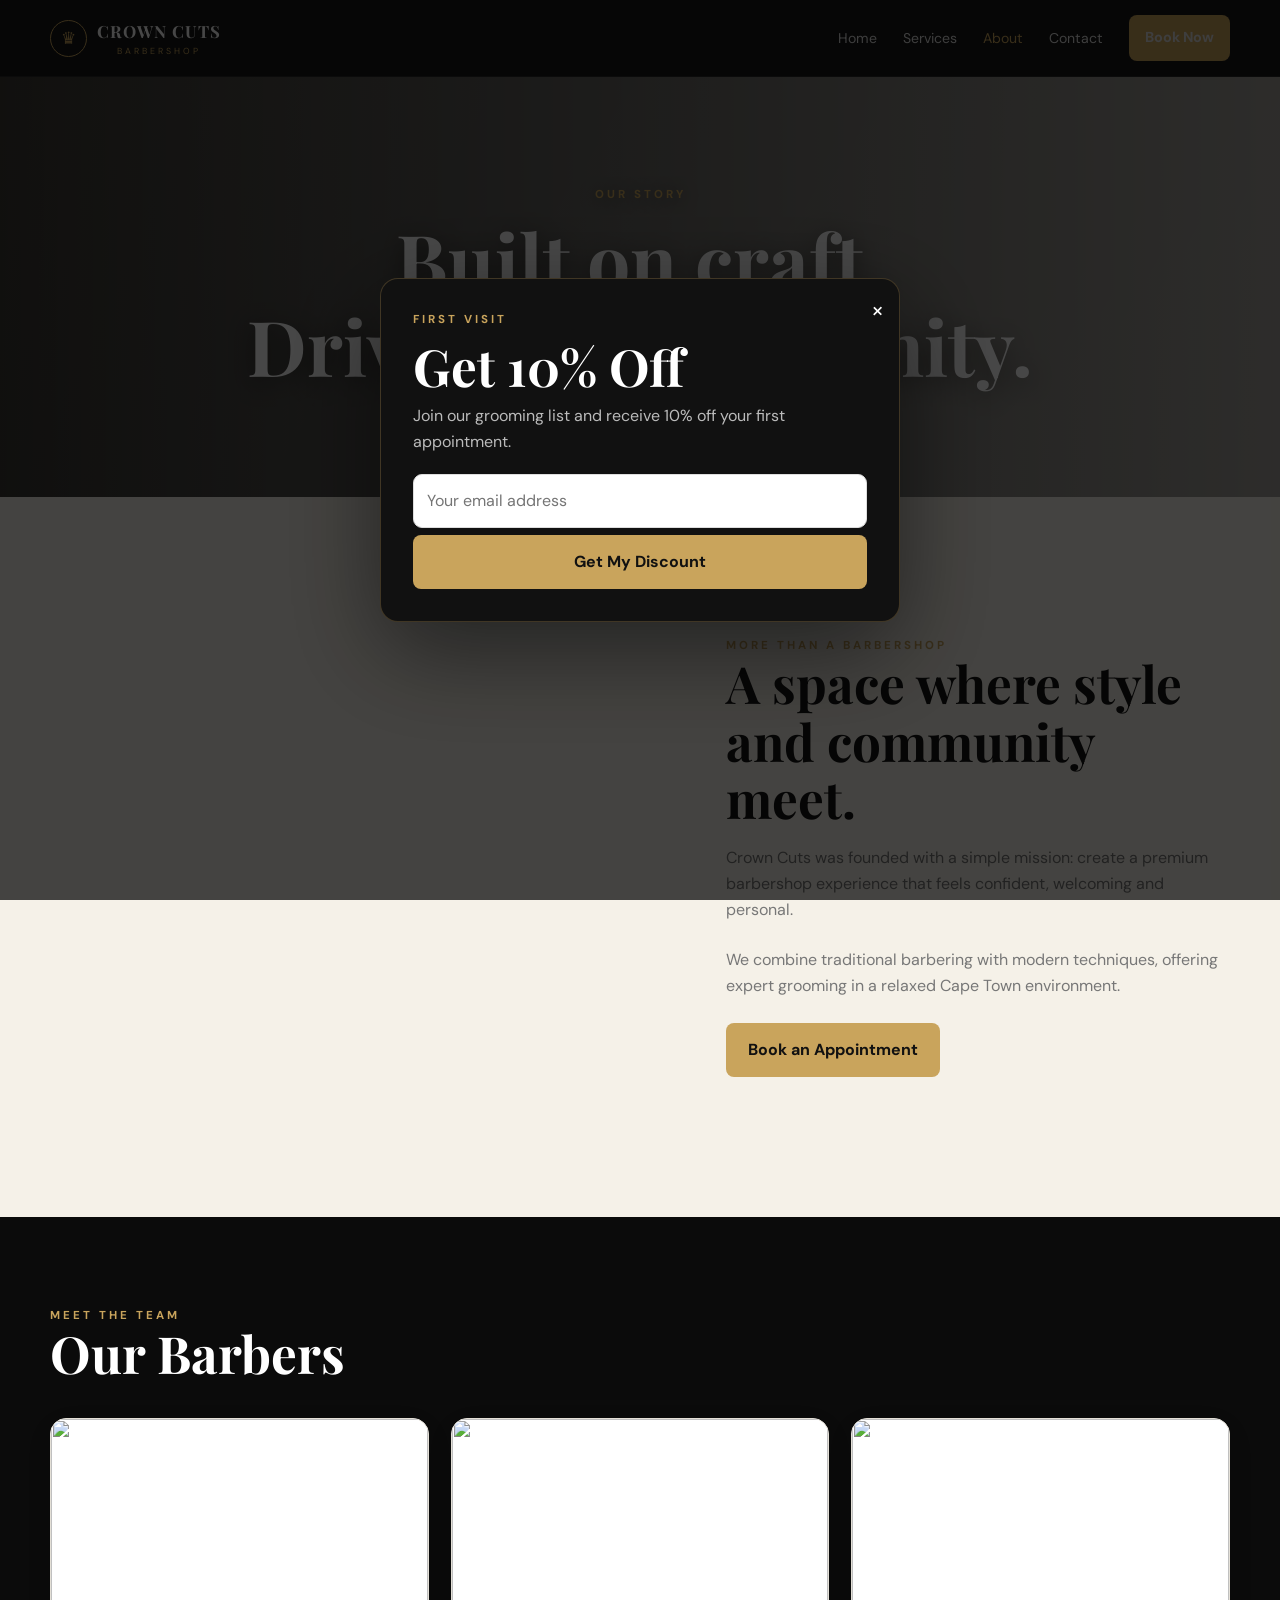
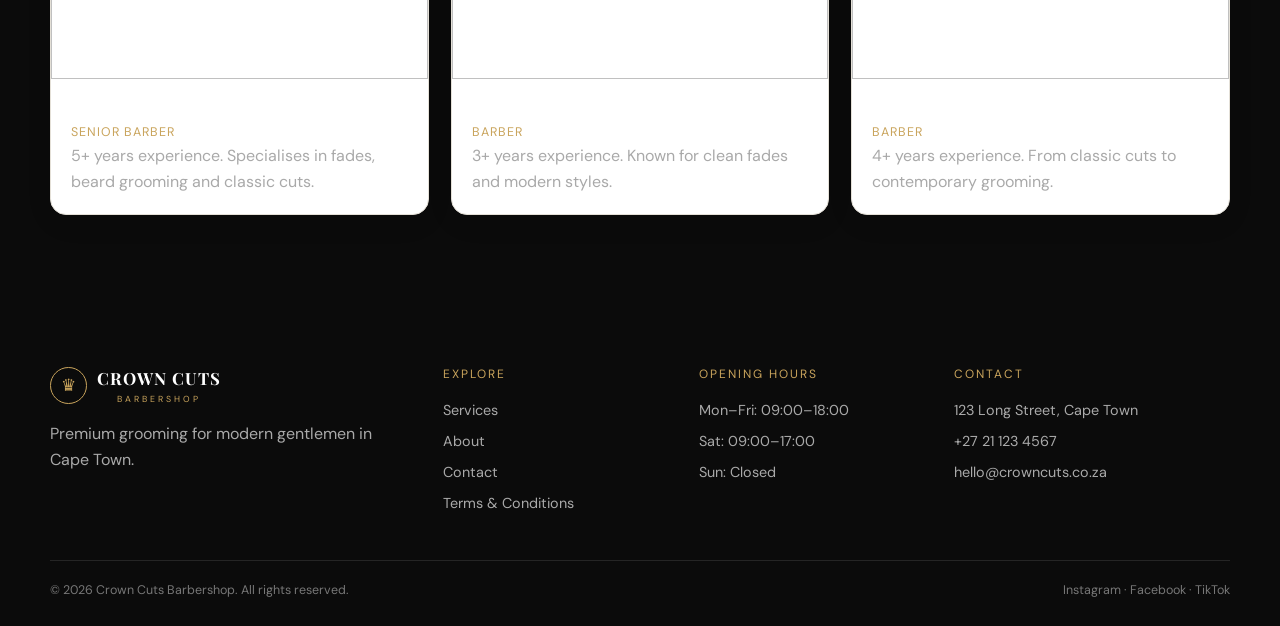
==== about.html @ d45198ea "first commit" ====
<!doctype html><html lang="en"><head><meta charset="utf-8"><meta name="viewport" content="width=device-width, initial-scale=1"><meta name="description" content="Crown Cuts premium barbershop in Cape Town. Book your appointment online."><title>About Us | Crown Cuts</title><link rel="icon" href="assets/logo.svg"><link rel="stylesheet" href="css/style.css"></head><body>
<header class="site-header">
  <div class="container nav">
    <a class="logo" href="index.html" aria-label="Crown Cuts home">
      <span class="logo-mark">♛</span><span class="logo-text"><strong>CROWN CUTS</strong><span>BARBERSHOP</span></span>
    </a>
    <button class="nav-toggle" aria-label="Open menu">☰</button>
    <nav class="nav-links">
      <a href="index.html">Home</a><a href="services.html">Services</a><a href="about.html">About</a><a href="contact.html">Contact</a>
      <a class="btn btn-gold btn-small" href="booking.html">Book Now</a>
    </nav>
  </div>
</header>

<main><section class="page-hero"><div class="container"><div class="eyebrow">Our Story</div><h1>Built on craft.<br>Driven by community.</h1></div></section>
<section class="section reveal"><div class="container feature-grid"><div class="feature-image reveal-left" role="img" aria-label="Crown Cuts barber at work"></div><div class="feature-copy reveal-right"><div class="eyebrow">More Than A Barbershop</div><h2>A space where style and community meet.</h2><p>Crown Cuts was founded with a simple mission: create a premium barbershop experience that feels confident, welcoming and personal.</p><p>We combine traditional barbering with modern techniques, offering expert grooming in a relaxed Cape Town environment.</p><a class="btn btn-gold" href="booking.html">Book an Appointment</a></div></div></section>
<section class="section dark reveal"><div class="container"><div class="section-head"><div><div class="eyebrow">Meet The Team</div><h2>Our Barbers</h2></div></div><div class="cards">
<article class="barber-card reveal"><img src="https://images.unsplash.com/photo-1531123897727-8f129e1688ce?auto=format&fit=crop&w=900&q=80"><div class="barber-meta"><h3>Mike</h3><div class="role">Senior Barber</div><p class="muted">5+ years experience. Specialises in fades, beard grooming and classic cuts.</p></div></article>
<article class="barber-card reveal"><img src="https://images.unsplash.com/photo-1500648767791-00dcc994a43e?auto=format&fit=crop&w=900&q=80"><div class="barber-meta"><h3>Jamal</h3><div class="role">Barber</div><p class="muted">3+ years experience. Known for clean fades and modern styles.</p></div></article>
<article class="barber-card reveal"><img src="https://images.unsplash.com/photo-1506794778202-cad84cf45f1d?auto=format&fit=crop&w=900&q=80"><div class="barber-meta"><h3>Chris</h3><div class="role">Barber</div><p class="muted">4+ years experience. From classic cuts to contemporary grooming.</p></div></article>
</div></div></section></main>

<footer class="site-footer">
 <div class="container">
  <div class="footer-grid">
   <div><a class="logo" href="index.html"><span class="logo-mark">♛</span><span class="logo-text"><strong>CROWN CUTS</strong><span>BARBERSHOP</span></span></a><p class="muted" style="margin-top:15px">Premium grooming for modern gentlemen in Cape Town.</p></div>
   <div><div class="footer-title">Explore</div><div class="footer-links"><a href="services.html">Services</a><a href="about.html">About</a><a href="contact.html">Contact</a><a href="terms.html">Terms & Conditions</a></div></div>
   <div><div class="footer-title">Opening Hours</div><div class="footer-links"><span>Mon–Fri: 09:00–18:00</span><span>Sat: 09:00–17:00</span><span>Sun: Closed</span></div></div>
   <div><div class="footer-title">Contact</div><div class="footer-links"><span>123 Long Street, Cape Town</span><a href="tel:+27211234567">+27 21 123 4567</a><a href="mailto:hello@crowncuts.co.za">hello@crowncuts.co.za</a></div></div>
  </div>
  <div class="footer-bottom"><span>© 2026 Crown Cuts Barbershop. All rights reserved.</span><span>Instagram · Facebook · TikTok</span></div>
 </div>
</footer>
<div id="promoModal" class="modal-backdrop" role="dialog" aria-modal="true" aria-labelledby="promoTitle">
 <div class="modal"><button class="modal-close" data-modal-close aria-label="Close">×</button><div class="eyebrow">First Visit</div><h2 id="promoTitle">Get 10% Off</h2><p>Join our grooming list and receive 10% off your first appointment.</p><form id="promoForm" class="field"><input type="email" placeholder="Your email address" required><button class="btn btn-gold" type="submit">Get My Discount</button></form></div>
</div>
<script src="js/main.js"></script></body></html>
---- css/style.css ----
@import url('https://fonts.googleapis.com/css2?family=DM+Sans:wght@400;500;600;700&family=Playfair+Display:wght@500;600;700&display=swap');

:root{
  --black:#0b0b0b;
  --black-2:#141414;
  --charcoal:#1c1c1c;
  --gold:#c9a45c;
  --gold-light:#e2c27b;
  --cream:#f5f1e8;
  --white:#fff;
  --muted:#a9a9a9;
  --border:rgba(201,164,92,.25);
  --shadow:0 20px 60px rgba(0,0,0,.25);
  --radius:16px;
  --container:1180px;
}
*{box-sizing:border-box;margin:0;padding:0}
html{scroll-behavior:smooth}
body{font-family:"DM Sans",sans-serif;background:var(--cream);color:#151515;line-height:1.6}
img{max-width:100%;display:block}
a{text-decoration:none;color:inherit}
button,input,select,textarea{font:inherit}
button{cursor:pointer}
.container{width:min(var(--container),calc(100% - 40px));margin:auto}
.section{padding:90px 0}
.section.dark{background:var(--black);color:var(--white)}
.section-head{display:flex;justify-content:space-between;align-items:end;gap:30px;margin-bottom:35px}
.eyebrow{text-transform:uppercase;letter-spacing:3px;font-size:.72rem;color:var(--gold);font-weight:700}
h1,h2,h3{font-family:"Playfair Display",serif;line-height:1.12}
h2{font-size:clamp(2rem,4vw,3.3rem)}
h3{font-size:1.35rem}
.muted{color:var(--muted)}
.btn{display:inline-flex;align-items:center;justify-content:center;gap:9px;border:1px solid transparent;padding:13px 21px;border-radius:8px;font-weight:700;transition:.25s ease}
.btn-gold{background:var(--gold);color:#111}
.btn-gold:hover{background:var(--gold-light);transform:translateY(-2px)}
.btn-dark{background:#111;color:#fff;border-color:#333}
.btn-outline{background:transparent;color:inherit;border-color:currentColor}
.btn-small{padding:10px 15px;font-size:.9rem}
.site-header{position:sticky;top:0;z-index:100;background:rgba(11,11,11,.95);backdrop-filter:blur(14px);border-bottom:1px solid rgba(255,255,255,.08);color:#fff}
.nav{height:76px;display:flex;align-items:center;justify-content:space-between;gap:25px}
.logo{display:flex;align-items:center;gap:10px;min-width:max-content}
.logo-mark{width:37px;height:37px;border:1px solid var(--gold);border-radius:50%;display:grid;place-items:center;color:var(--gold);font-size:1.05rem}
.logo-text strong{display:block;font-family:"Playfair Display",serif;font-size:1.05rem;letter-spacing:1px}
.logo-text span{display:block;font-size:.55rem;letter-spacing:3px;color:var(--gold);text-align:center}
.nav-links{display:flex;align-items:center;gap:26px;font-size:.88rem}
.nav-links a{color:#ddd;transition:.2s}
.nav-links a:hover,.nav-links a.active{color:var(--gold)}
.nav-toggle{display:none;background:none;border:0;color:#fff;font-size:1.6rem}
.hero{min-height:calc(100vh - 76px);display:grid;align-items:center;background:linear-gradient(90deg,rgba(0,0,0,.86),rgba(0,0,0,.35)),url("https://images.unsplash.com/photo-1503951914875-452162b0f3f1?auto=format&fit=crop&w=1800&q=85") center/cover;color:#fff}
.hero-content{max-width:650px;padding:100px 0}
.hero h1{font-size:clamp(3.2rem,7vw,6.5rem);margin:16px 0 22px}
.hero h1 span{color:var(--gold)}
.hero p{max-width:540px;color:#ddd;font-size:1.08rem;margin-bottom:30px}
.hero-actions{display:flex;flex-wrap:wrap;gap:12px}
.hero-badges{display:flex;gap:25px;margin-top:55px;flex-wrap:wrap}
.badge{display:flex;align-items:center;gap:10px}
.badge-icon{color:var(--gold);font-size:1.3rem}
.badge small{display:block;color:#999}
.stats{display:grid;grid-template-columns:repeat(4,1fr);background:#101010;color:#fff;border-top:1px solid var(--border);border-bottom:1px solid var(--border)}
.stat{padding:24px;text-align:center;border-right:1px solid rgba(255,255,255,.08)}
.stat:last-child{border:0}.stat strong{font-size:1.7rem;color:var(--gold);display:block}.stat span{font-size:.78rem;color:#aaa}
.cards{display:grid;grid-template-columns:repeat(3,1fr);gap:22px}
.service-card,.barber-card,.info-card{background:#fff;border:1px solid #e4e0d7;border-radius:var(--radius);overflow:hidden;box-shadow:0 8px 30px rgba(0,0,0,.05)}
.service-card img,.barber-card img{width:100%;height:220px;object-fit:cover}
.card-body{padding:22px}.card-body p{color:#777;font-size:.9rem;margin:8px 0 18px}
.price{color:var(--gold);font-weight:800}
.card-row{display:flex;align-items:center;justify-content:space-between;gap:15px}
.feature-grid{display:grid;grid-template-columns:1.1fr .9fr;gap:60px;align-items:center}
.feature-image{height:540px;border-radius:22px;overflow:hidden;background:url("https://images.unsplash.com/photo-1599351431202-1e0f0c8c7e0d?auto=format&fit=crop&w=1200&q=85") center/cover}
.feature-copy p{color:#777;margin:18px 0 25px}
.check-list{list-style:none;display:grid;gap:12px;margin:25px 0}.check-list li::before{content:"✓";color:var(--gold);font-weight:800;margin-right:10px}
.barber-card img{height:260px}.barber-meta{padding:20px}.role{color:var(--gold);font-size:.78rem;text-transform:uppercase;letter-spacing:1px}
.page-hero{padding:85px 0;background:linear-gradient(90deg,rgba(0,0,0,.82),rgba(0,0,0,.42)),url("https://images.unsplash.com/photo-1593702288056-792e5c6f2f2a?auto=format&fit=crop&w=1800&q=85") center/cover;color:#fff}
.page-hero h1{font-size:clamp(2.8rem,6vw,5rem);margin-top:12px}
.booking-shell{display:grid;grid-template-columns:1.5fr .7fr;gap:25px;align-items:start}
.booking-card,.summary-card{background:#fff;border:1px solid #e5e0d7;border-radius:18px;padding:28px;box-shadow:var(--shadow)}
.steps{display:grid;grid-template-columns:repeat(4,1fr);margin-bottom:28px;border-bottom:1px solid #eee;padding-bottom:20px;gap:8px}
.step{text-align:center;font-size:.75rem;color:#999}.step span{width:30px;height:30px;border-radius:50%;border:1px solid #ccc;display:grid;place-items:center;margin:0 auto 6px}.step.active{color:#111}.step.active span{background:var(--gold);border-color:var(--gold);color:#111}
.form-grid{display:grid;grid-template-columns:1fr 1fr;gap:18px}.field{display:grid;gap:7px}.field.full{grid-column:1/-1}.field label{font-size:.8rem;font-weight:700}.field input,.field select,.field textarea{width:100%;border:1px solid #ddd;border-radius:9px;padding:13px;background:#fff;outline:none}.field input:focus,.field select:focus,.field textarea:focus{border-color:var(--gold);box-shadow:0 0 0 3px rgba(201,164,92,.12)}
.option-grid{display:grid;grid-template-columns:repeat(2,1fr);gap:10px}.option{position:relative}.option input{position:absolute;opacity:0}.option label{display:block;border:1px solid #ddd;padding:14px;border-radius:10px;cursor:pointer}.option input:checked+label{border-color:var(--gold);background:#fff9ec;box-shadow:inset 0 0 0 1px var(--gold)}
.calendar-grid{display:grid;grid-template-columns:1fr 1fr;gap:15px}.time-grid{display:grid;grid-template-columns:repeat(3,1fr);gap:8px}.time-btn{padding:10px;border:1px solid #ddd;background:#fff;border-radius:8px}.time-btn.selected{background:var(--gold);border-color:var(--gold)}
.summary-card{position:sticky;top:100px;background:#111;color:#fff}.summary-card h3{margin-bottom:20px}.summary-line{display:flex;justify-content:space-between;gap:20px;padding:10px 0;border-bottom:1px solid #292929;font-size:.9rem}.summary-line span:first-child{color:#999}.summary-total{font-size:1.3rem;font-weight:800;color:var(--gold);margin-top:15px}
.notice{padding:13px 15px;border-radius:9px;background:#f8f4ea;border:1px solid #ead7ac;color:#72551d;font-size:.84rem;margin-bottom:18px}
.success{padding:24px;border-radius:12px;background:#edf8f0;border:1px solid #b8dfc2;color:#235b31}.success h3{margin-bottom:8px}
.modal-backdrop{position:fixed;inset:0;background:rgba(0,0,0,.72);display:none;align-items:center;justify-content:center;padding:20px;z-index:200}.modal-backdrop.open{display:flex}.modal{width:min(520px,100%);background:#111;color:#fff;border:1px solid var(--border);border-radius:18px;padding:32px;position:relative;box-shadow:0 30px 100px rgba(0,0,0,.5)}.modal-close{position:absolute;right:15px;top:12px;border:0;background:none;color:#fff;font-size:1.5rem}.modal h2{margin:8px 0}.modal p{color:#bbb;margin-bottom:20px}
.contact-grid{display:grid;grid-template-columns:.8fr 1.2fr;gap:25px}.contact-list{display:grid;gap:15px}.contact-item{display:flex;gap:14px;align-items:flex-start;padding:18px;background:#fff;border:1px solid #e4e0d7;border-radius:12px}.contact-icon{color:var(--gold);font-size:1.25rem}.map{min-height:420px;border-radius:18px;background:linear-gradient(rgba(0,0,0,.15),rgba(0,0,0,.15)),url("https://images.unsplash.com/photo-1519501025264-65ba15a82390?auto=format&fit=crop&w=1200&q=80") center/cover}
.legal{max-width:850px}.legal h2{font-size:2rem;margin:35px 0 12px}.legal p,.legal li{color:#666}.legal ul{padding-left:20px}
.site-footer{background:#0b0b0b;color:#fff;padding:60px 0 25px}.footer-grid{display:grid;grid-template-columns:1.3fr .8fr .8fr 1fr;gap:35px}.footer-title{color:var(--gold);font-size:.75rem;letter-spacing:2px;text-transform:uppercase;margin-bottom:15px}.footer-links{display:grid;gap:8px;color:#aaa;font-size:.9rem}.footer-bottom{margin-top:45px;padding-top:20px;border-top:1px solid #252525;color:#777;font-size:.78rem;display:flex;justify-content:space-between;gap:20px}
.toast{position:fixed;right:20px;bottom:20px;background:#111;color:#fff;border:1px solid var(--border);padding:15px 18px;border-radius:10px;box-shadow:var(--shadow);transform:translateY(130%);transition:.3s;z-index:300}.toast.show{transform:translateY(0)}
@media(max-width:900px){
  .nav-links{position:absolute;left:0;right:0;top:76px;background:#0b0b0b;border-bottom:1px solid #222;display:none;flex-direction:column;align-items:stretch;padding:15px 20px}.nav-links.open{display:flex}.nav-links a{padding:12px}.nav-toggle{display:block}
  .stats{grid-template-columns:repeat(2,1fr)}.stat:nth-child(2){border-right:0}.stat:nth-child(-n+2){border-bottom:1px solid rgba(255,255,255,.08)}
  .cards{grid-template-columns:repeat(2,1fr)}.feature-grid,.booking-shell,.contact-grid{grid-template-columns:1fr}.summary-card{position:static}.footer-grid{grid-template-columns:repeat(2,1fr)}
}
@media(max-width:620px){
  .container{width:min(var(--container),calc(100% - 28px))}.section{padding:60px 0}.hero-content{padding:75px 0}.hero h1{font-size:3.2rem}.hero-badges{margin-top:35px;display:grid;grid-template-columns:1fr 1fr;gap:16px}.cards{grid-template-columns:1fr}.form-grid,.option-grid,.calendar-grid{grid-template-columns:1fr}.field.full{grid-column:auto}.time-grid{grid-template-columns:repeat(2,1fr)}.steps{grid-template-columns:repeat(4,1fr)}.step{font-size:.65rem}.footer-grid{grid-template-columns:1fr}.footer-bottom{flex-direction:column}.feature-image{height:380px}.section-head{display:block}.section-head .btn{margin-top:15px}
}


/* =========================
   Premium motion / interaction
   ========================= */
html { scroll-behavior: smooth; }
.hero, .page-hero { position: relative; overflow: hidden; }
.hero::after, .page-hero::after {
  content:""; position:absolute; inset:0; pointer-events:none;
  background:linear-gradient(120deg,rgba(201,164,92,.05),transparent 35%,rgba(255,255,255,.03));
  animation:heroGlow 8s ease-in-out infinite alternate;
}
.hero-content, .page-hero .container { position:relative; z-index:1; }
.hero-content { animation:heroIn .9s cubic-bezier(.16,1,.3,1) both; }
.page-hero .container { text-align:center; }
.page-hero p { margin-left:auto; margin-right:auto; }
.reveal { opacity:0; transform:translateY(28px); transition:opacity .8s ease-out, transform .8s ease-out; }
.reveal.visible { opacity:1; transform:none; }
.reveal-left { opacity:0; transform:translateX(-35px); transition:opacity .8s ease-out, transform .8s ease-out; }
.reveal-left.visible { opacity:1; transform:none; }
.reveal-right { opacity:0; transform:translateX(35px); transition:opacity .8s ease-out, transform .8s ease-out; }
.reveal-right.visible { opacity:1; transform:none; }
.service-card, .barber-card, .info-card {
  transition:transform .35s ease-out, box-shadow .35s ease-out, border-color .35s ease-out;
}
.service-card:hover, .barber-card:hover, .info-card:hover {
  transform:translateY(-8px);
  box-shadow:0 18px 45px rgba(0,0,0,.12);
  border-color:rgba(201,164,92,.55);
}
.btn { transition:transform .25s ease-out, box-shadow .25s ease-out, background .25s ease-out; }
.btn:hover { box-shadow:0 10px 25px rgba(0,0,0,.14); }
.hero .btn-gold:hover { box-shadow:0 12px 32px rgba(201,164,92,.25); }
.feature-image {
  position:relative;
  transition:transform .8s ease-out;
}
.feature-image:hover { transform:scale(1.015); }
.stats .stat { transition:background .3s ease-out, transform .3s ease-out; }
.stats .stat:hover { background:#171717; transform:translateY(-2px); }
.stat strong { font-variant-numeric:tabular-nums; }
.page-hero {
  min-height:420px;
  display:flex;
  align-items:center;
  background:
    linear-gradient(90deg,rgba(0,0,0,.78),rgba(0,0,0,.35)),
    url("https://images.unsplash.com/photo-1503951914875-452162b0f3f1?auto=format&fit=crop&w=2000&q=88") center/cover;
}
.page-hero h1 { text-shadow:0 5px 25px rgba(0,0,0,.45); }
.page-hero .eyebrow { text-shadow:0 2px 15px rgba(0,0,0,.5); }

/* Contact form intentionally compact */
.contact-form-wrap {
  width:min(640px,100%);
  margin:0 auto;
}
.contact-form-wrap .form-grid {
  grid-template-columns:1fr 1fr;
  gap:14px;
}
.contact-form-wrap .field.full { grid-column:1/-1; }
.contact-form-wrap .field input,
.contact-form-wrap .field textarea {
  max-width:100%;
}
.contact-form-wrap textarea { min-height:125px; resize:vertical; }
.contact-form-wrap .btn { width:auto; min-width:190px; }
.contact-form-actions { text-align:center; }

@keyframes heroIn {
  from { opacity:0; transform:translateY(22px); }
  to { opacity:1; transform:none; }
}
@keyframes heroGlow {
  from { transform:translateX(-2%) scale(1.02); opacity:.7; }
  to { transform:translateX(2%) scale(1.05); opacity:1; }
}
@media (prefers-reduced-motion: reduce) {
  *, *::before, *::after {
    animation-duration:.01ms !important;
    animation-iteration-count:1 !important;
    transition-duration:.01ms !important;
    scroll-behavior:auto !important;
  }
}
@media(max-width:620px){
  .page-hero { min-height:340px; }
  .contact-form-wrap .form-grid { grid-template-columns:1fr; }
  .contact-form-wrap .field.full { grid-column:auto; }
  .contact-form-wrap .btn { width:100%; }
}
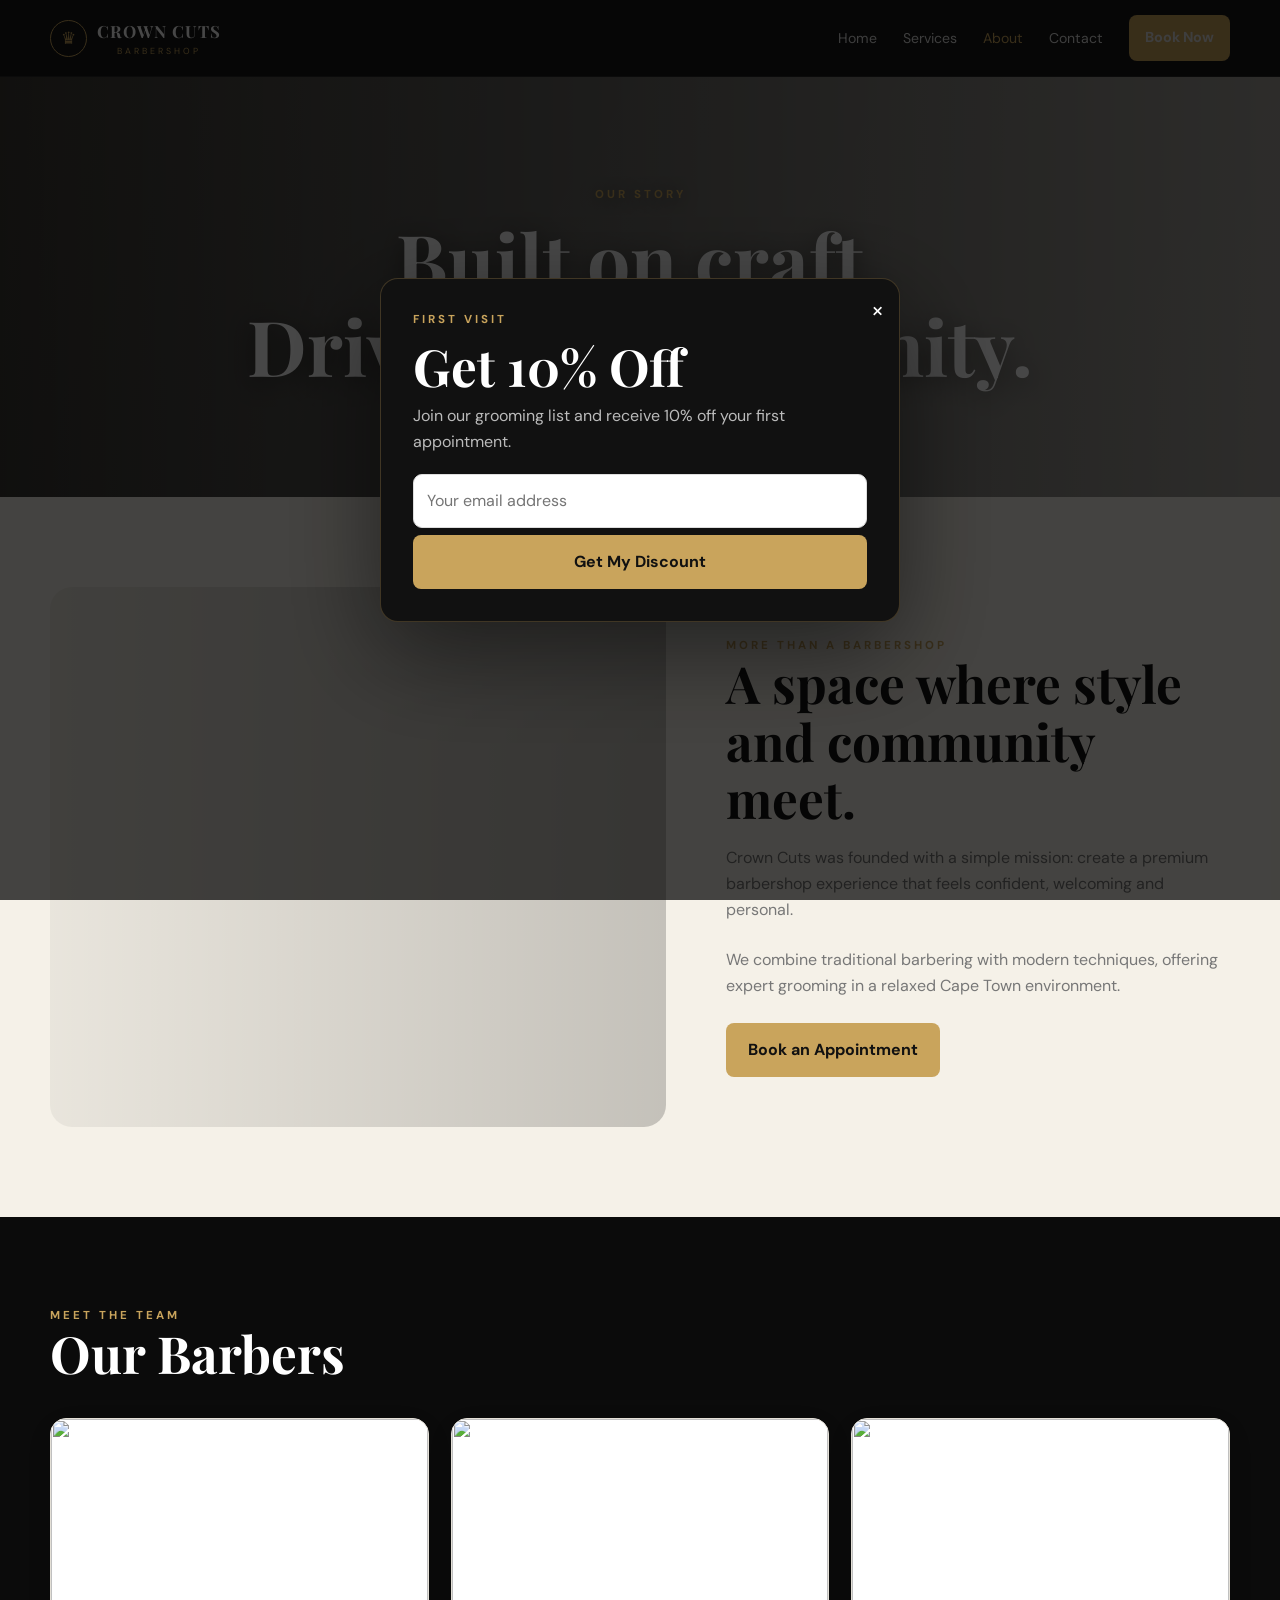
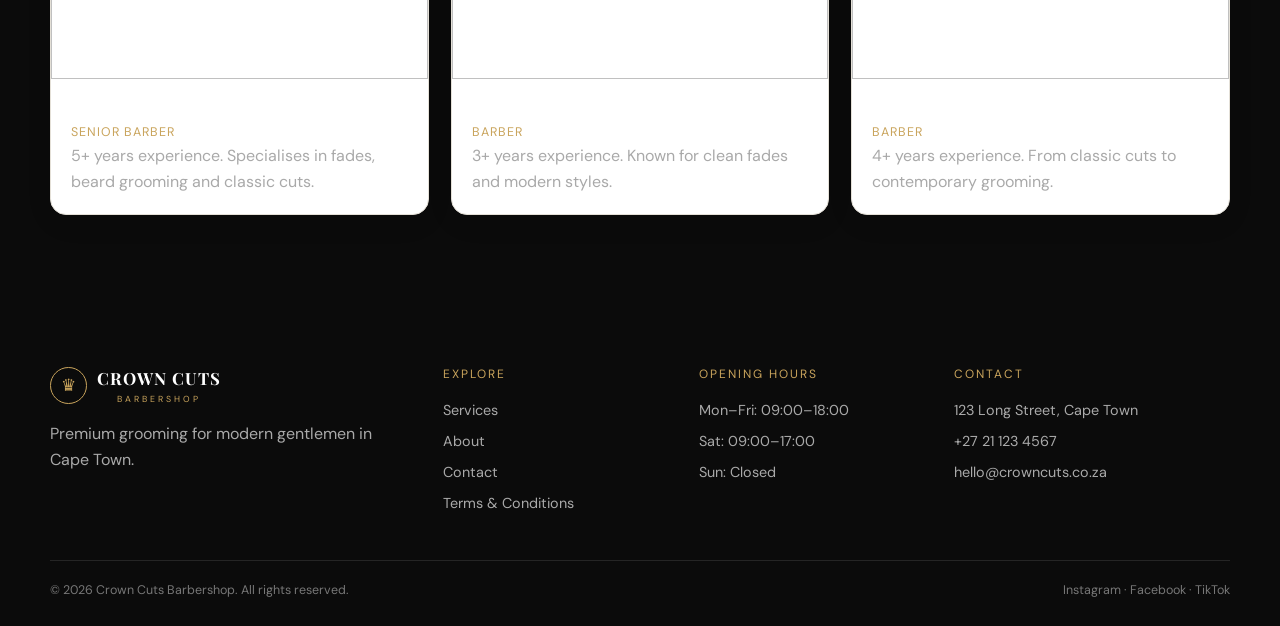
==== commit ce9207c7: "J.s update" ====
--- a/about.html
+++ b/about.html
@@ -1,37 +1,126 @@
-<!doctype html><html lang="en"><head><meta charset="utf-8"><meta name="viewport" content="width=device-width, initial-scale=1"><meta name="description" content="Crown Cuts premium barbershop in Cape Town. Book your appointment online."><title>About Us | Crown Cuts</title><link rel="icon" href="assets/logo.svg"><link rel="stylesheet" href="css/style.css"></head><body>
-<header class="site-header">
-  <div class="container nav">
-    <a class="logo" href="index.html" aria-label="Crown Cuts home">
-      <span class="logo-mark">♛</span><span class="logo-text"><strong>CROWN CUTS</strong><span>BARBERSHOP</span></span>
-    </a>
-    <button class="nav-toggle" aria-label="Open menu">☰</button>
-    <nav class="nav-links">
-      <a href="index.html">Home</a><a href="services.html">Services</a><a href="about.html">About</a><a href="contact.html">Contact</a>
-      <a class="btn btn-gold btn-small" href="booking.html">Book Now</a>
-    </nav>
+<!doctype html>
+<html lang="en">
+
+<head>
+  <meta charset="utf-8">
+  <meta name="viewport" content="width=device-width, initial-scale=1">
+  <meta name="description" content="Crown Cuts premium barbershop in Cape Town. Book your appointment online.">
+  <title>About Us | Crown Cuts</title>
+  <link rel="icon" href="assets/logo.svg">
+  <link rel="stylesheet" href="css/style.css">
+</head>
+
+<body>
+  <header class="site-header">
+    <div class="container nav">
+      <a class="logo" href="index.html" aria-label="Crown Cuts home">
+        <span class="logo-mark">♛</span><span class="logo-text"><strong>CROWN
+            CUTS</strong><span>BARBERSHOP</span></span>
+      </a>
+      <button class="nav-toggle" aria-label="Open menu">☰</button>
+      <nav class="nav-links">
+        <a href="index.html">Home</a><a href="services.html">Services</a><a href="about.html">About</a><a
+          href="contact.html">Contact</a>
+        <a class="btn btn-gold btn-small" href="booking.html">Book Now</a>
+      </nav>
+    </div>
+  </header>
+
+  <main>
+    <section class="page-hero">
+      <div class="container">
+        <div class="eyebrow">Our Story</div>
+        <h1>Built on craft.<br>Driven by community.</h1>
+      </div>
+    </section>
+    <section class="section reveal">
+      <div class="container feature-grid">
+        <div class="feature-image reveal-left" role="img" aria-label="Crown Cuts barber at work"></div>
+        <div class="feature-copy reveal-right">
+          <div class="eyebrow">More Than A Barbershop</div>
+          <h2>A space where style and community meet.</h2>
+          <p>Crown Cuts was founded with a simple mission: create a premium barbershop experience that feels confident,
+            welcoming and personal.</p>
+          <p>We combine traditional barbering with modern techniques, offering expert grooming in a relaxed Cape Town
+            environment.</p><a class="btn btn-gold" href="booking.html">Book an Appointment</a>
+        </div>
+      </div>
+    </section>
+    <section class="section dark reveal">
+      <div class="container">
+        <div class="section-head">
+          <div>
+            <div class="eyebrow">Meet The Team</div>
+            <h2>Our Barbers</h2>
+          </div>
+        </div>
+        <div class="cards">
+          <article class="barber-card reveal"><img
+              src="https://images.unsplash.com/photo-1531123897727-8f129e1688ce?auto=format&fit=crop&w=900&q=80">
+            <div class="barber-meta">
+              <h3>Mike</h3>
+              <div class="role">Senior Barber</div>
+              <p class="muted">5+ years experience. Specialises in fades, beard grooming and classic cuts.</p>
+            </div>
+          </article>
+          <article class="barber-card reveal"><img
+              src="https://images.unsplash.com/photo-1500648767791-00dcc994a43e?auto=format&fit=crop&w=900&q=80">
+            <div class="barber-meta">
+              <h3>Jamal</h3>
+              <div class="role">Barber</div>
+              <p class="muted">3+ years experience. Known for clean fades and modern styles.</p>
+            </div>
+          </article>
+          <article class="barber-card reveal"><img
+              src="https://images.unsplash.com/photo-1506794778202-cad84cf45f1d?auto=format&fit=crop&w=900&q=80">
+            <div class="barber-meta">
+              <h3>Chris</h3>
+              <div class="role">Barber</div>
+              <p class="muted">4+ years experience. From classic cuts to contemporary grooming.</p>
+            </div>
+          </article>
+        </div>
+      </div>
+    </section>
+  </main>
+
+  <footer class="site-footer">
+    <div class="container">
+      <div class="footer-grid">
+        <div><a class="logo" href="index.html"><span class="logo-mark">♛</span><span class="logo-text"><strong>CROWN
+                CUTS</strong><span>BARBERSHOP</span></span></a>
+          <p class="muted" style="margin-top:15px">Premium grooming for modern gentlemen in Cape Town.</p>
+        </div>
+        <div>
+          <div class="footer-title">Explore</div>
+          <div class="footer-links"><a href="services.html">Services</a><a href="about.html">About</a><a
+              href="contact.html">Contact</a><a href="terms.html">Terms & Conditions</a></div>
+        </div>
+        <div>
+          <div class="footer-title">Opening Hours</div>
+          <div class="footer-links"><span>Mon–Fri: 09:00–18:00</span><span>Sat: 09:00–17:00</span><span>Sun:
+              Closed</span></div>
+        </div>
+        <div>
+          <div class="footer-title">Contact</div>
+          <div class="footer-links"><span>123 Long Street, Cape Town</span><a href="tel:+27211234567">+27 21 123
+              4567</a><a href="mailto:hello@crowncuts.co.za">hello@crowncuts.co.za</a></div>
+        </div>
+      </div>
+      <div class="footer-bottom"><span>© 2026 Crown Cuts Barbershop. All rights reserved.</span><span>Instagram ·
+          Facebook · TikTok</span></div>
+    </div>
+  </footer>
+  <div id="promoModal" class="modal-backdrop" role="dialog" aria-modal="true" aria-labelledby="promoTitle">
+    <div class="modal"><button class="modal-close" data-modal-close aria-label="Close">×</button>
+      <div class="eyebrow">First Visit</div>
+      <h2 id="promoTitle">Get 10% Off</h2>
+      <p>Join our grooming list and receive 10% off your first appointment.</p>
+      <form id="promoForm" class="field"><input type="email" placeholder="Your email address" required><button
+          class="btn btn-gold" type="submit">Get My Discount</button></form>
+    </div>
   </div>
-</header>
+  <script src="js/main.js"></script>
+</body>
 
-<main><section class="page-hero"><div class="container"><div class="eyebrow">Our Story</div><h1>Built on craft.<br>Driven by community.</h1></div></section>
-<section class="section reveal"><div class="container feature-grid"><div class="feature-image reveal-left" role="img" aria-label="Crown Cuts barber at work"></div><div class="feature-copy reveal-right"><div class="eyebrow">More Than A Barbershop</div><h2>A space where style and community meet.</h2><p>Crown Cuts was founded with a simple mission: create a premium barbershop experience that feels confident, welcoming and personal.</p><p>We combine traditional barbering with modern techniques, offering expert grooming in a relaxed Cape Town environment.</p><a class="btn btn-gold" href="booking.html">Book an Appointment</a></div></div></section>
-<section class="section dark reveal"><div class="container"><div class="section-head"><div><div class="eyebrow">Meet The Team</div><h2>Our Barbers</h2></div></div><div class="cards">
-<article class="barber-card reveal"><img src="https://images.unsplash.com/photo-1531123897727-8f129e1688ce?auto=format&fit=crop&w=900&q=80"><div class="barber-meta"><h3>Mike</h3><div class="role">Senior Barber</div><p class="muted">5+ years experience. Specialises in fades, beard grooming and classic cuts.</p></div></article>
-<article class="barber-card reveal"><img src="https://images.unsplash.com/photo-1500648767791-00dcc994a43e?auto=format&fit=crop&w=900&q=80"><div class="barber-meta"><h3>Jamal</h3><div class="role">Barber</div><p class="muted">3+ years experience. Known for clean fades and modern styles.</p></div></article>
-<article class="barber-card reveal"><img src="https://images.unsplash.com/photo-1506794778202-cad84cf45f1d?auto=format&fit=crop&w=900&q=80"><div class="barber-meta"><h3>Chris</h3><div class="role">Barber</div><p class="muted">4+ years experience. From classic cuts to contemporary grooming.</p></div></article>
-</div></div></section></main>
-
-<footer class="site-footer">
- <div class="container">
-  <div class="footer-grid">
-   <div><a class="logo" href="index.html"><span class="logo-mark">♛</span><span class="logo-text"><strong>CROWN CUTS</strong><span>BARBERSHOP</span></span></a><p class="muted" style="margin-top:15px">Premium grooming for modern gentlemen in Cape Town.</p></div>
-   <div><div class="footer-title">Explore</div><div class="footer-links"><a href="services.html">Services</a><a href="about.html">About</a><a href="contact.html">Contact</a><a href="terms.html">Terms & Conditions</a></div></div>
-   <div><div class="footer-title">Opening Hours</div><div class="footer-links"><span>Mon–Fri: 09:00–18:00</span><span>Sat: 09:00–17:00</span><span>Sun: Closed</span></div></div>
-   <div><div class="footer-title">Contact</div><div class="footer-links"><span>123 Long Street, Cape Town</span><a href="tel:+27211234567">+27 21 123 4567</a><a href="mailto:hello@crowncuts.co.za">hello@crowncuts.co.za</a></div></div>
-  </div>
-  <div class="footer-bottom"><span>© 2026 Crown Cuts Barbershop. All rights reserved.</span><span>Instagram · Facebook · TikTok</span></div>
- </div>
-</footer>
-<div id="promoModal" class="modal-backdrop" role="dialog" aria-modal="true" aria-labelledby="promoTitle">
- <div class="modal"><button class="modal-close" data-modal-close aria-label="Close">×</button><div class="eyebrow">First Visit</div><h2 id="promoTitle">Get 10% Off</h2><p>Join our grooming list and receive 10% off your first appointment.</p><form id="promoForm" class="field"><input type="email" placeholder="Your email address" required><button class="btn btn-gold" type="submit">Get My Discount</button></form></div>
-</div>
-<script src="js/main.js"></script></body></html>
+</html>
--- a/css/style.css
+++ b/css/style.css
@@ -1,189 +1,1131 @@
 @import url('https://fonts.googleapis.com/css2?family=DM+Sans:wght@400;500;600;700&family=Playfair+Display:wght@500;600;700&display=swap');
 
-:root{
-  --black:#0b0b0b;
-  --black-2:#141414;
-  --charcoal:#1c1c1c;
-  --gold:#c9a45c;
-  --gold-light:#e2c27b;
-  --cream:#f5f1e8;
-  --white:#fff;
-  --muted:#a9a9a9;
-  --border:rgba(201,164,92,.25);
-  --shadow:0 20px 60px rgba(0,0,0,.25);
-  --radius:16px;
-  --container:1180px;
-}
-*{box-sizing:border-box;margin:0;padding:0}
-html{scroll-behavior:smooth}
-body{font-family:"DM Sans",sans-serif;background:var(--cream);color:#151515;line-height:1.6}
-img{max-width:100%;display:block}
-a{text-decoration:none;color:inherit}
-button,input,select,textarea{font:inherit}
-button{cursor:pointer}
-.container{width:min(var(--container),calc(100% - 40px));margin:auto}
-.section{padding:90px 0}
-.section.dark{background:var(--black);color:var(--white)}
-.section-head{display:flex;justify-content:space-between;align-items:end;gap:30px;margin-bottom:35px}
-.eyebrow{text-transform:uppercase;letter-spacing:3px;font-size:.72rem;color:var(--gold);font-weight:700}
-h1,h2,h3{font-family:"Playfair Display",serif;line-height:1.12}
-h2{font-size:clamp(2rem,4vw,3.3rem)}
-h3{font-size:1.35rem}
-.muted{color:var(--muted)}
-.btn{display:inline-flex;align-items:center;justify-content:center;gap:9px;border:1px solid transparent;padding:13px 21px;border-radius:8px;font-weight:700;transition:.25s ease}
-.btn-gold{background:var(--gold);color:#111}
-.btn-gold:hover{background:var(--gold-light);transform:translateY(-2px)}
-.btn-dark{background:#111;color:#fff;border-color:#333}
-.btn-outline{background:transparent;color:inherit;border-color:currentColor}
-.btn-small{padding:10px 15px;font-size:.9rem}
-.site-header{position:sticky;top:0;z-index:100;background:rgba(11,11,11,.95);backdrop-filter:blur(14px);border-bottom:1px solid rgba(255,255,255,.08);color:#fff}
-.nav{height:76px;display:flex;align-items:center;justify-content:space-between;gap:25px}
-.logo{display:flex;align-items:center;gap:10px;min-width:max-content}
-.logo-mark{width:37px;height:37px;border:1px solid var(--gold);border-radius:50%;display:grid;place-items:center;color:var(--gold);font-size:1.05rem}
-.logo-text strong{display:block;font-family:"Playfair Display",serif;font-size:1.05rem;letter-spacing:1px}
-.logo-text span{display:block;font-size:.55rem;letter-spacing:3px;color:var(--gold);text-align:center}
-.nav-links{display:flex;align-items:center;gap:26px;font-size:.88rem}
-.nav-links a{color:#ddd;transition:.2s}
-.nav-links a:hover,.nav-links a.active{color:var(--gold)}
-.nav-toggle{display:none;background:none;border:0;color:#fff;font-size:1.6rem}
-.hero{min-height:calc(100vh - 76px);display:grid;align-items:center;background:linear-gradient(90deg,rgba(0,0,0,.86),rgba(0,0,0,.35)),url("https://images.unsplash.com/photo-1503951914875-452162b0f3f1?auto=format&fit=crop&w=1800&q=85") center/cover;color:#fff}
-.hero-content{max-width:650px;padding:100px 0}
-.hero h1{font-size:clamp(3.2rem,7vw,6.5rem);margin:16px 0 22px}
-.hero h1 span{color:var(--gold)}
-.hero p{max-width:540px;color:#ddd;font-size:1.08rem;margin-bottom:30px}
-.hero-actions{display:flex;flex-wrap:wrap;gap:12px}
-.hero-badges{display:flex;gap:25px;margin-top:55px;flex-wrap:wrap}
-.badge{display:flex;align-items:center;gap:10px}
-.badge-icon{color:var(--gold);font-size:1.3rem}
-.badge small{display:block;color:#999}
-.stats{display:grid;grid-template-columns:repeat(4,1fr);background:#101010;color:#fff;border-top:1px solid var(--border);border-bottom:1px solid var(--border)}
-.stat{padding:24px;text-align:center;border-right:1px solid rgba(255,255,255,.08)}
-.stat:last-child{border:0}.stat strong{font-size:1.7rem;color:var(--gold);display:block}.stat span{font-size:.78rem;color:#aaa}
-.cards{display:grid;grid-template-columns:repeat(3,1fr);gap:22px}
-.service-card,.barber-card,.info-card{background:#fff;border:1px solid #e4e0d7;border-radius:var(--radius);overflow:hidden;box-shadow:0 8px 30px rgba(0,0,0,.05)}
-.service-card img,.barber-card img{width:100%;height:220px;object-fit:cover}
-.card-body{padding:22px}.card-body p{color:#777;font-size:.9rem;margin:8px 0 18px}
-.price{color:var(--gold);font-weight:800}
-.card-row{display:flex;align-items:center;justify-content:space-between;gap:15px}
-.feature-grid{display:grid;grid-template-columns:1.1fr .9fr;gap:60px;align-items:center}
-.feature-image{height:540px;border-radius:22px;overflow:hidden;background:url("https://images.unsplash.com/photo-1599351431202-1e0f0c8c7e0d?auto=format&fit=crop&w=1200&q=85") center/cover}
-.feature-copy p{color:#777;margin:18px 0 25px}
-.check-list{list-style:none;display:grid;gap:12px;margin:25px 0}.check-list li::before{content:"✓";color:var(--gold);font-weight:800;margin-right:10px}
-.barber-card img{height:260px}.barber-meta{padding:20px}.role{color:var(--gold);font-size:.78rem;text-transform:uppercase;letter-spacing:1px}
-.page-hero{padding:85px 0;background:linear-gradient(90deg,rgba(0,0,0,.82),rgba(0,0,0,.42)),url("https://images.unsplash.com/photo-1593702288056-792e5c6f2f2a?auto=format&fit=crop&w=1800&q=85") center/cover;color:#fff}
-.page-hero h1{font-size:clamp(2.8rem,6vw,5rem);margin-top:12px}
-.booking-shell{display:grid;grid-template-columns:1.5fr .7fr;gap:25px;align-items:start}
-.booking-card,.summary-card{background:#fff;border:1px solid #e5e0d7;border-radius:18px;padding:28px;box-shadow:var(--shadow)}
-.steps{display:grid;grid-template-columns:repeat(4,1fr);margin-bottom:28px;border-bottom:1px solid #eee;padding-bottom:20px;gap:8px}
-.step{text-align:center;font-size:.75rem;color:#999}.step span{width:30px;height:30px;border-radius:50%;border:1px solid #ccc;display:grid;place-items:center;margin:0 auto 6px}.step.active{color:#111}.step.active span{background:var(--gold);border-color:var(--gold);color:#111}
-.form-grid{display:grid;grid-template-columns:1fr 1fr;gap:18px}.field{display:grid;gap:7px}.field.full{grid-column:1/-1}.field label{font-size:.8rem;font-weight:700}.field input,.field select,.field textarea{width:100%;border:1px solid #ddd;border-radius:9px;padding:13px;background:#fff;outline:none}.field input:focus,.field select:focus,.field textarea:focus{border-color:var(--gold);box-shadow:0 0 0 3px rgba(201,164,92,.12)}
-.option-grid{display:grid;grid-template-columns:repeat(2,1fr);gap:10px}.option{position:relative}.option input{position:absolute;opacity:0}.option label{display:block;border:1px solid #ddd;padding:14px;border-radius:10px;cursor:pointer}.option input:checked+label{border-color:var(--gold);background:#fff9ec;box-shadow:inset 0 0 0 1px var(--gold)}
-.calendar-grid{display:grid;grid-template-columns:1fr 1fr;gap:15px}.time-grid{display:grid;grid-template-columns:repeat(3,1fr);gap:8px}.time-btn{padding:10px;border:1px solid #ddd;background:#fff;border-radius:8px}.time-btn.selected{background:var(--gold);border-color:var(--gold)}
-.summary-card{position:sticky;top:100px;background:#111;color:#fff}.summary-card h3{margin-bottom:20px}.summary-line{display:flex;justify-content:space-between;gap:20px;padding:10px 0;border-bottom:1px solid #292929;font-size:.9rem}.summary-line span:first-child{color:#999}.summary-total{font-size:1.3rem;font-weight:800;color:var(--gold);margin-top:15px}
-.notice{padding:13px 15px;border-radius:9px;background:#f8f4ea;border:1px solid #ead7ac;color:#72551d;font-size:.84rem;margin-bottom:18px}
-.success{padding:24px;border-radius:12px;background:#edf8f0;border:1px solid #b8dfc2;color:#235b31}.success h3{margin-bottom:8px}
-.modal-backdrop{position:fixed;inset:0;background:rgba(0,0,0,.72);display:none;align-items:center;justify-content:center;padding:20px;z-index:200}.modal-backdrop.open{display:flex}.modal{width:min(520px,100%);background:#111;color:#fff;border:1px solid var(--border);border-radius:18px;padding:32px;position:relative;box-shadow:0 30px 100px rgba(0,0,0,.5)}.modal-close{position:absolute;right:15px;top:12px;border:0;background:none;color:#fff;font-size:1.5rem}.modal h2{margin:8px 0}.modal p{color:#bbb;margin-bottom:20px}
-.contact-grid{display:grid;grid-template-columns:.8fr 1.2fr;gap:25px}.contact-list{display:grid;gap:15px}.contact-item{display:flex;gap:14px;align-items:flex-start;padding:18px;background:#fff;border:1px solid #e4e0d7;border-radius:12px}.contact-icon{color:var(--gold);font-size:1.25rem}.map{min-height:420px;border-radius:18px;background:linear-gradient(rgba(0,0,0,.15),rgba(0,0,0,.15)),url("https://images.unsplash.com/photo-1519501025264-65ba15a82390?auto=format&fit=crop&w=1200&q=80") center/cover}
-.legal{max-width:850px}.legal h2{font-size:2rem;margin:35px 0 12px}.legal p,.legal li{color:#666}.legal ul{padding-left:20px}
-.site-footer{background:#0b0b0b;color:#fff;padding:60px 0 25px}.footer-grid{display:grid;grid-template-columns:1.3fr .8fr .8fr 1fr;gap:35px}.footer-title{color:var(--gold);font-size:.75rem;letter-spacing:2px;text-transform:uppercase;margin-bottom:15px}.footer-links{display:grid;gap:8px;color:#aaa;font-size:.9rem}.footer-bottom{margin-top:45px;padding-top:20px;border-top:1px solid #252525;color:#777;font-size:.78rem;display:flex;justify-content:space-between;gap:20px}
-.toast{position:fixed;right:20px;bottom:20px;background:#111;color:#fff;border:1px solid var(--border);padding:15px 18px;border-radius:10px;box-shadow:var(--shadow);transform:translateY(130%);transition:.3s;z-index:300}.toast.show{transform:translateY(0)}
-@media(max-width:900px){
-  .nav-links{position:absolute;left:0;right:0;top:76px;background:#0b0b0b;border-bottom:1px solid #222;display:none;flex-direction:column;align-items:stretch;padding:15px 20px}.nav-links.open{display:flex}.nav-links a{padding:12px}.nav-toggle{display:block}
-  .stats{grid-template-columns:repeat(2,1fr)}.stat:nth-child(2){border-right:0}.stat:nth-child(-n+2){border-bottom:1px solid rgba(255,255,255,.08)}
-  .cards{grid-template-columns:repeat(2,1fr)}.feature-grid,.booking-shell,.contact-grid{grid-template-columns:1fr}.summary-card{position:static}.footer-grid{grid-template-columns:repeat(2,1fr)}
-}
-@media(max-width:620px){
-  .container{width:min(var(--container),calc(100% - 28px))}.section{padding:60px 0}.hero-content{padding:75px 0}.hero h1{font-size:3.2rem}.hero-badges{margin-top:35px;display:grid;grid-template-columns:1fr 1fr;gap:16px}.cards{grid-template-columns:1fr}.form-grid,.option-grid,.calendar-grid{grid-template-columns:1fr}.field.full{grid-column:auto}.time-grid{grid-template-columns:repeat(2,1fr)}.steps{grid-template-columns:repeat(4,1fr)}.step{font-size:.65rem}.footer-grid{grid-template-columns:1fr}.footer-bottom{flex-direction:column}.feature-image{height:380px}.section-head{display:block}.section-head .btn{margin-top:15px}
+:root {
+  --black: #0b0b0b;
+  --black-2: #141414;
+  --charcoal: #1c1c1c;
+  --gold: #c9a45c;
+  --gold-light: #e2c27b;
+  --cream: #f5f1e8;
+  --white: #fff;
+  --muted: #a9a9a9;
+  --border: rgba(201, 164, 92, .25);
+  --shadow: 0 20px 60px rgba(0, 0, 0, .25);
+  --radius: 16px;
+  --container: 1180px;
+}
+
+* {
+  box-sizing: border-box;
+  margin: 0;
+  padding: 0
+}
+
+html {
+  scroll-behavior: smooth
+}
+
+body {
+  font-family: "DM Sans", sans-serif;
+  background: var(--cream);
+  color: #151515;
+  line-height: 1.6
+}
+
+img {
+  max-width: 100%;
+  display: block
+}
+
+a {
+  text-decoration: none;
+  color: inherit
+}
+
+button,
+input,
+select,
+textarea {
+  font: inherit
+}
+
+button {
+  cursor: pointer
+}
+
+.container {
+  width: min(var(--container), calc(100% - 40px));
+  margin: auto
+}
+
+.section {
+  padding: 90px 0
+}
+
+.section.dark {
+  background: var(--black);
+  color: var(--white)
+}
+
+.section-head {
+  display: flex;
+  justify-content: space-between;
+  align-items: end;
+  gap: 30px;
+  margin-bottom: 35px
+}
+
+.eyebrow {
+  text-transform: uppercase;
+  letter-spacing: 3px;
+  font-size: .72rem;
+  color: var(--gold);
+  font-weight: 700
+}
+
+h1,
+h2,
+h3 {
+  font-family: "Playfair Display", serif;
+  line-height: 1.12
+}
+
+h2 {
+  font-size: clamp(2rem, 4vw, 3.3rem)
+}
+
+h3 {
+  font-size: 1.35rem
+}
+
+.muted {
+  color: var(--muted)
+}
+
+.btn {
+  display: inline-flex;
+  align-items: center;
+  justify-content: center;
+  gap: 9px;
+  border: 1px solid transparent;
+  padding: 13px 21px;
+  border-radius: 8px;
+  font-weight: 700;
+  transition: .25s ease
+}
+
+.btn-gold {
+  background: var(--gold);
+  color: #111
+}
+
+.btn-gold:hover {
+  background: var(--gold-light);
+  transform: translateY(-2px)
+}
+
+.btn-dark {
+  background: #111;
+  color: #fff;
+  border-color: #333
+}
+
+.btn-outline {
+  background: transparent;
+  color: inherit;
+  border-color: currentColor
+}
+
+.btn-small {
+  padding: 10px 15px;
+  font-size: .9rem
+}
+
+.site-header {
+  position: sticky;
+  top: 0;
+  z-index: 100;
+  background: rgba(11, 11, 11, .95);
+  backdrop-filter: blur(14px);
+  border-bottom: 1px solid rgba(255, 255, 255, .08);
+  color: #fff
+}
+
+.nav {
+  height: 76px;
+  display: flex;
+  align-items: center;
+  justify-content: space-between;
+  gap: 25px
+}
+
+.logo {
+  display: flex;
+  align-items: center;
+  gap: 10px;
+  min-width: max-content
+}
+
+.logo-mark {
+  width: 37px;
+  height: 37px;
+  border: 1px solid var(--gold);
+  border-radius: 50%;
+  display: grid;
+  place-items: center;
+  color: var(--gold);
+  font-size: 1.05rem
+}
+
+.logo-text strong {
+  display: block;
+  font-family: "Playfair Display", serif;
+  font-size: 1.05rem;
+  letter-spacing: 1px
+}
+
+.logo-text span {
+  display: block;
+  font-size: .55rem;
+  letter-spacing: 3px;
+  color: var(--gold);
+  text-align: center
+}
+
+.nav-links {
+  display: flex;
+  align-items: center;
+  gap: 26px;
+  font-size: .88rem
+}
+
+.nav-links a {
+  color: #ddd;
+  transition: .2s
+}
+
+.nav-links a:hover,
+.nav-links a.active {
+  color: var(--gold)
+}
+
+.nav-toggle {
+  display: none;
+  background: none;
+  border: 0;
+  color: #fff;
+  font-size: 1.6rem
+}
+
+.hero {
+  min-height: calc(100vh - 76px);
+  display: grid;
+  align-items: center;
+  background: linear-gradient(90deg, rgba(0, 0, 0, .86), rgba(0, 0, 0, .35)), url("https://images.unsplash.com/photo-1503951914875-452162b0f3f1?auto=format&fit=crop&w=1800&q=85") center/cover;
+  color: #fff
+}
+
+.hero-content {
+  max-width: 650px;
+  padding: 100px 0
+}
+
+.hero h1 {
+  font-size: clamp(3.2rem, 7vw, 6.5rem);
+  margin: 16px 0 22px
+}
+
+.hero h1 span {
+  color: var(--gold)
+}
+
+.hero p {
+  max-width: 540px;
+  color: #ddd;
+  font-size: 1.08rem;
+  margin-bottom: 30px
+}
+
+.hero-actions {
+  display: flex;
+  flex-wrap: wrap;
+  gap: 12px
+}
+
+.hero-badges {
+  display: flex;
+  gap: 25px;
+  margin-top: 55px;
+  flex-wrap: wrap
+}
+
+.badge {
+  display: flex;
+  align-items: center;
+  gap: 10px
+}
+
+.badge-icon {
+  color: var(--gold);
+  font-size: 1.3rem
+}
+
+.badge small {
+  display: block;
+  color: #999
+}
+
+.stats {
+  display: grid;
+  grid-template-columns: repeat(4, 1fr);
+  background: #101010;
+  color: #fff;
+  border-top: 1px solid var(--border);
+  border-bottom: 1px solid var(--border)
+}
+
+.stat {
+  padding: 24px;
+  text-align: center;
+  border-right: 1px solid rgba(255, 255, 255, .08)
+}
+
+.stat:last-child {
+  border: 0
+}
+
+.stat strong {
+  font-size: 1.7rem;
+  color: var(--gold);
+  display: block
+}
+
+.stat span {
+  font-size: .78rem;
+  color: #aaa
+}
+
+.cards {
+  display: grid;
+  grid-template-columns: repeat(3, 1fr);
+  gap: 22px
+}
+
+.service-card,
+.barber-card,
+.info-card {
+  background: #fff;
+  border: 1px solid #e4e0d7;
+  border-radius: var(--radius);
+  overflow: hidden;
+  box-shadow: 0 8px 30px rgba(0, 0, 0, .05)
+}
+
+.service-card img,
+.barber-card img {
+  width: 100%;
+  height: 220px;
+  object-fit: cover
+}
+
+.card-body {
+  padding: 22px
+}
+
+.card-body p {
+  color: #777;
+  font-size: .9rem;
+  margin: 8px 0 18px
+}
+
+.price {
+  color: var(--gold);
+  font-weight: 800
+}
+
+.card-row {
+  display: flex;
+  align-items: center;
+  justify-content: space-between;
+  gap: 15px
+}
+
+.feature-grid {
+  display: grid;
+  grid-template-columns: 1.1fr .9fr;
+  gap: 60px;
+  align-items: center
+}
+
+.feature-image {
+  height: 540px;
+  border-radius: 22px;
+  overflow: hidden;
+
+  background:
+    linear-gradient(90deg,
+      rgba(0, 0, 0, 0.05),
+      rgba(0, 0, 0, 0.20)),
+    url("https://images.unsplash.com/photo-1503951914875-452162b0f3f1?auto=format&fit=crop&w=2400&q=95") center / cover no-repeat;
+
+  transition: transform 0.8s ease-out, box-shadow 0.8s ease-out;
+}
+
+.feature-image:hover {
+  transform: scale(1.015);
+  box-shadow: 0 24px 60px rgba(0, 0, 0, 0.25);
+}
+
+.feature-copy p {
+  color: #777;
+  margin: 18px 0 25px
+}
+
+.check-list {
+  list-style: none;
+  display: grid;
+  gap: 12px;
+  margin: 25px 0
+}
+
+.check-list li::before {
+  content: "✓";
+  color: var(--gold);
+  font-weight: 800;
+  margin-right: 10px
+}
+
+.barber-card img {
+  height: 260px
+}
+
+.barber-meta {
+  padding: 20px
+}
+
+.role {
+  color: var(--gold);
+  font-size: .78rem;
+  text-transform: uppercase;
+  letter-spacing: 1px
+}
+
+.page-hero {
+  padding: 85px 0;
+  background:
+    linear-gradient(90deg,
+      rgba(0, 0, 0, 0.82),
+      rgba(0, 0, 0, 0.42)),
+    url("https://plus.unsplash.com/premium_photo-1677444546739-21b8aad351d4?auto=format&fit=crop&w=2400&q=95") center / cover no-repeat;
+  color: #fff;
+}
+
+.page-hero h1 {
+  font-size: clamp(2.8rem, 6vw, 5rem);
+  margin-top: 12px
+}
+
+.booking-shell {
+  display: grid;
+  grid-template-columns: 1.5fr .7fr;
+  gap: 25px;
+  align-items: start
+}
+
+.booking-card,
+.summary-card {
+  background: #fff;
+  border: 1px solid #e5e0d7;
+  border-radius: 18px;
+  padding: 28px;
+  box-shadow: var(--shadow)
+}
+
+.steps {
+  display: grid;
+  grid-template-columns: repeat(4, 1fr);
+  margin-bottom: 28px;
+  border-bottom: 1px solid #eee;
+  padding-bottom: 20px;
+  gap: 8px
+}
+
+.step {
+  text-align: center;
+  font-size: .75rem;
+  color: #999
+}
+
+.step span {
+  width: 30px;
+  height: 30px;
+  border-radius: 50%;
+  border: 1px solid #ccc;
+  display: grid;
+  place-items: center;
+  margin: 0 auto 6px
+}
+
+.step.active {
+  color: #111
+}
+
+.step.active span {
+  background: var(--gold);
+  border-color: var(--gold);
+  color: #111
+}
+
+.form-grid {
+  display: grid;
+  grid-template-columns: 1fr 1fr;
+  gap: 18px
+}
+
+.field {
+  display: grid;
+  gap: 7px
+}
+
+.field.full {
+  grid-column: 1/-1
+}
+
+.field label {
+  font-size: .8rem;
+  font-weight: 700
+}
+
+.field input,
+.field select,
+.field textarea {
+  width: 100%;
+  border: 1px solid #ddd;
+  border-radius: 9px;
+  padding: 13px;
+  background: #fff;
+  outline: none
+}
+
+.field input:focus,
+.field select:focus,
+.field textarea:focus {
+  border-color: var(--gold);
+  box-shadow: 0 0 0 3px rgba(201, 164, 92, .12)
+}
+
+.option-grid {
+  display: grid;
+  grid-template-columns: repeat(2, 1fr);
+  gap: 10px
+}
+
+.option {
+  position: relative
+}
+
+.option input {
+  position: absolute;
+  opacity: 0
+}
+
+.option label {
+  display: block;
+  border: 1px solid #ddd;
+  padding: 14px;
+  border-radius: 10px;
+  cursor: pointer
+}
+
+.option input:checked+label {
+  border-color: var(--gold);
+  background: #fff9ec;
+  box-shadow: inset 0 0 0 1px var(--gold)
+}
+
+.calendar-grid {
+  display: grid;
+  grid-template-columns: 1fr 1fr;
+  gap: 15px
+}
+
+.time-grid {
+  display: grid;
+  grid-template-columns: repeat(3, 1fr);
+  gap: 8px
+}
+
+.time-btn {
+  padding: 10px;
+  border: 1px solid #ddd;
+  background: #fff;
+  border-radius: 8px
+}
+
+.time-btn.selected {
+  background: var(--gold);
+  border-color: var(--gold)
+}
+
+.summary-card {
+  position: sticky;
+  top: 100px;
+  background: #111;
+  color: #fff
+}
+
+.summary-card h3 {
+  margin-bottom: 20px
+}
+
+.summary-line {
+  display: flex;
+  justify-content: space-between;
+  gap: 20px;
+  padding: 10px 0;
+  border-bottom: 1px solid #292929;
+  font-size: .9rem
+}
+
+.summary-line span:first-child {
+  color: #999
+}
+
+.summary-total {
+  font-size: 1.3rem;
+  font-weight: 800;
+  color: var(--gold);
+  margin-top: 15px
+}
+
+.notice {
+  padding: 13px 15px;
+  border-radius: 9px;
+  background: #f8f4ea;
+  border: 1px solid #ead7ac;
+  color: #72551d;
+  font-size: .84rem;
+  margin-bottom: 18px
+}
+
+.success {
+  padding: 24px;
+  border-radius: 12px;
+  background: #edf8f0;
+  border: 1px solid #b8dfc2;
+  color: #235b31
+}
+
+.success h3 {
+  margin-bottom: 8px
+}
+
+.modal-backdrop {
+  position: fixed;
+  inset: 0;
+  background: rgba(0, 0, 0, .72);
+  display: none;
+  align-items: center;
+  justify-content: center;
+  padding: 20px;
+  z-index: 200
+}
+
+.modal-backdrop.open {
+  display: flex
+}
+
+.modal {
+  width: min(520px, 100%);
+  background: #111;
+  color: #fff;
+  border: 1px solid var(--border);
+  border-radius: 18px;
+  padding: 32px;
+  position: relative;
+  box-shadow: 0 30px 100px rgba(0, 0, 0, .5)
+}
+
+.modal-close {
+  position: absolute;
+  right: 15px;
+  top: 12px;
+  border: 0;
+  background: none;
+  color: #fff;
+  font-size: 1.5rem
+}
+
+.modal h2 {
+  margin: 8px 0
+}
+
+.modal p {
+  color: #bbb;
+  margin-bottom: 20px
+}
+
+.contact-grid {
+  display: grid;
+  grid-template-columns: .8fr 1.2fr;
+  gap: 25px
+}
+
+.contact-list {
+  display: grid;
+  gap: 15px
+}
+
+.contact-item {
+  display: flex;
+  gap: 14px;
+  align-items: flex-start;
+  padding: 18px;
+  background: #fff;
+  border: 1px solid #e4e0d7;
+  border-radius: 12px
+}
+
+.contact-icon {
+  color: var(--gold);
+  font-size: 1.25rem
+}
+
+.map {
+  min-height: 420px;
+  border-radius: 18px;
+  background: linear-gradient(rgba(0, 0, 0, .15), rgba(0, 0, 0, .15)), url("https://images.unsplash.com/photo-1519501025264-65ba15a82390?auto=format&fit=crop&w=1200&q=80") center/cover
+}
+
+.legal {
+  max-width: 850px
+}
+
+.legal h2 {
+  font-size: 2rem;
+  margin: 35px 0 12px
+}
+
+.legal p,
+.legal li {
+  color: #666
+}
+
+.legal ul {
+  padding-left: 20px
+}
+
+.site-footer {
+  background: #0b0b0b;
+  color: #fff;
+  padding: 60px 0 25px
+}
+
+.footer-grid {
+  display: grid;
+  grid-template-columns: 1.3fr .8fr .8fr 1fr;
+  gap: 35px
+}
+
+.footer-title {
+  color: var(--gold);
+  font-size: .75rem;
+  letter-spacing: 2px;
+  text-transform: uppercase;
+  margin-bottom: 15px
+}
+
+.footer-links {
+  display: grid;
+  gap: 8px;
+  color: #aaa;
+  font-size: .9rem
+}
+
+.footer-bottom {
+  margin-top: 45px;
+  padding-top: 20px;
+  border-top: 1px solid #252525;
+  color: #777;
+  font-size: .78rem;
+  display: flex;
+  justify-content: space-between;
+  gap: 20px
+}
+
+.toast {
+  position: fixed;
+  right: 20px;
+  bottom: 20px;
+  background: #111;
+  color: #fff;
+  border: 1px solid var(--border);
+  padding: 15px 18px;
+  border-radius: 10px;
+  box-shadow: var(--shadow);
+  transform: translateY(130%);
+  transition: .3s;
+  z-index: 300
+}
+
+.toast.show {
+  transform: translateY(0)
+}
+
+@media(max-width:900px) {
+  .nav-links {
+    position: absolute;
+    left: 0;
+    right: 0;
+    top: 76px;
+    background: #0b0b0b;
+    border-bottom: 1px solid #222;
+    display: none;
+    flex-direction: column;
+    align-items: stretch;
+    padding: 15px 20px
+  }
+
+  .nav-links.open {
+    display: flex
+  }
+
+  .nav-links a {
+    padding: 12px
+  }
+
+  .nav-toggle {
+    display: block
+  }
+
+  .stats {
+    grid-template-columns: repeat(2, 1fr)
+  }
+
+  .stat:nth-child(2) {
+    border-right: 0
+  }
+
+  .stat:nth-child(-n+2) {
+    border-bottom: 1px solid rgba(255, 255, 255, .08)
+  }
+
+  .cards {
+    grid-template-columns: repeat(2, 1fr)
+  }
+
+  .feature-grid,
+  .booking-shell,
+  .contact-grid {
+    grid-template-columns: 1fr
+  }
+
+  .summary-card {
+    position: static
+  }
+
+  .footer-grid {
+    grid-template-columns: repeat(2, 1fr)
+  }
+}
+
+@media(max-width:620px) {
+  .container {
+    width: min(var(--container), calc(100% - 28px))
+  }
+
+  .section {
+    padding: 60px 0
+  }
+
+  .hero-content {
+    padding: 75px 0
+  }
+
+  .hero h1 {
+    font-size: 3.2rem
+  }
+
+  .hero-badges {
+    margin-top: 35px;
+    display: grid;
+    grid-template-columns: 1fr 1fr;
+    gap: 16px
+  }
+
+  .cards {
+    grid-template-columns: 1fr
+  }
+
+  .form-grid,
+  .option-grid,
+  .calendar-grid {
+    grid-template-columns: 1fr
+  }
+
+  .field.full {
+    grid-column: auto
+  }
+
+  .time-grid {
+    grid-template-columns: repeat(2, 1fr)
+  }
+
+  .steps {
+    grid-template-columns: repeat(4, 1fr)
+  }
+
+  .step {
+    font-size: .65rem
+  }
+
+  .footer-grid {
+    grid-template-columns: 1fr
+  }
+
+  .footer-bottom {
+    flex-direction: column
+  }
+
+  .feature-image {
+    height: 380px
+  }
+
+  .section-head {
+    display: block
+  }
+
+  .section-head .btn {
+    margin-top: 15px
+  }
 }
 
 
 /* =========================
    Premium motion / interaction
    ========================= */
-html { scroll-behavior: smooth; }
-.hero, .page-hero { position: relative; overflow: hidden; }
-.hero::after, .page-hero::after {
-  content:""; position:absolute; inset:0; pointer-events:none;
-  background:linear-gradient(120deg,rgba(201,164,92,.05),transparent 35%,rgba(255,255,255,.03));
-  animation:heroGlow 8s ease-in-out infinite alternate;
-}
-.hero-content, .page-hero .container { position:relative; z-index:1; }
-.hero-content { animation:heroIn .9s cubic-bezier(.16,1,.3,1) both; }
-.page-hero .container { text-align:center; }
-.page-hero p { margin-left:auto; margin-right:auto; }
-.reveal { opacity:0; transform:translateY(28px); transition:opacity .8s ease-out, transform .8s ease-out; }
-.reveal.visible { opacity:1; transform:none; }
-.reveal-left { opacity:0; transform:translateX(-35px); transition:opacity .8s ease-out, transform .8s ease-out; }
-.reveal-left.visible { opacity:1; transform:none; }
-.reveal-right { opacity:0; transform:translateX(35px); transition:opacity .8s ease-out, transform .8s ease-out; }
-.reveal-right.visible { opacity:1; transform:none; }
-.service-card, .barber-card, .info-card {
-  transition:transform .35s ease-out, box-shadow .35s ease-out, border-color .35s ease-out;
-}
-.service-card:hover, .barber-card:hover, .info-card:hover {
-  transform:translateY(-8px);
-  box-shadow:0 18px 45px rgba(0,0,0,.12);
-  border-color:rgba(201,164,92,.55);
-}
-.btn { transition:transform .25s ease-out, box-shadow .25s ease-out, background .25s ease-out; }
-.btn:hover { box-shadow:0 10px 25px rgba(0,0,0,.14); }
-.hero .btn-gold:hover { box-shadow:0 12px 32px rgba(201,164,92,.25); }
+html {
+  scroll-behavior: smooth;
+}
+
+.hero,
+.page-hero {
+  position: relative;
+  overflow: hidden;
+}
+
+.hero::after,
+.page-hero::after {
+  content: "";
+  position: absolute;
+  inset: 0;
+  pointer-events: none;
+  background: linear-gradient(120deg, rgba(201, 164, 92, .05), transparent 35%, rgba(255, 255, 255, .03));
+  animation: heroGlow 8s ease-in-out infinite alternate;
+}
+
+.hero-content,
+.page-hero .container {
+  position: relative;
+  z-index: 1;
+}
+
+.hero-content {
+  animation: heroIn .9s cubic-bezier(.16, 1, .3, 1) both;
+}
+
+.page-hero .container {
+  text-align: center;
+}
+
+.page-hero p {
+  margin-left: auto;
+  margin-right: auto;
+}
+
+.reveal {
+  opacity: 0;
+  transform: translateY(28px);
+  transition: opacity .8s ease-out, transform .8s ease-out;
+}
+
+.reveal.visible {
+  opacity: 1;
+  transform: none;
+}
+
+.reveal-left {
+  opacity: 0;
+  transform: translateX(-35px);
+  transition: opacity .8s ease-out, transform .8s ease-out;
+}
+
+.reveal-left.visible {
+  opacity: 1;
+  transform: none;
+}
+
+.reveal-right {
+  opacity: 0;
+  transform: translateX(35px);
+  transition: opacity .8s ease-out, transform .8s ease-out;
+}
+
+.reveal-right.visible {
+  opacity: 1;
+  transform: none;
+}
+
+.service-card,
+.barber-card,
+.info-card {
+  transition: transform .35s ease-out, box-shadow .35s ease-out, border-color .35s ease-out;
+}
+
+.service-card:hover,
+.barber-card:hover,
+.info-card:hover {
+  transform: translateY(-8px);
+  box-shadow: 0 18px 45px rgba(0, 0, 0, .12);
+  border-color: rgba(201, 164, 92, .55);
+}
+
+.btn {
+  transition: transform .25s ease-out, box-shadow .25s ease-out, background .25s ease-out;
+}
+
+.btn:hover {
+  box-shadow: 0 10px 25px rgba(0, 0, 0, .14);
+}
+
+.hero .btn-gold:hover {
+  box-shadow: 0 12px 32px rgba(201, 164, 92, .25);
+}
+
 .feature-image {
-  position:relative;
-  transition:transform .8s ease-out;
-}
-.feature-image:hover { transform:scale(1.015); }
-.stats .stat { transition:background .3s ease-out, transform .3s ease-out; }
-.stats .stat:hover { background:#171717; transform:translateY(-2px); }
-.stat strong { font-variant-numeric:tabular-nums; }
+  position: relative;
+  transition: transform .8s ease-out;
+}
+
+.feature-image:hover {
+  transform: scale(1.015);
+}
+
+.stats .stat {
+  transition: background .3s ease-out, transform .3s ease-out;
+}
+
+.stats .stat:hover {
+  background: #171717;
+  transform: translateY(-2px);
+}
+
+.stat strong {
+  font-variant-numeric: tabular-nums;
+}
+
 .page-hero {
-  min-height:420px;
-  display:flex;
-  align-items:center;
+  min-height: 420px;
+  display: flex;
+  align-items: center;
   background:
-    linear-gradient(90deg,rgba(0,0,0,.78),rgba(0,0,0,.35)),
+    linear-gradient(90deg, rgba(0, 0, 0, .78), rgba(0, 0, 0, .35)),
     url("https://images.unsplash.com/photo-1503951914875-452162b0f3f1?auto=format&fit=crop&w=2000&q=88") center/cover;
 }
-.page-hero h1 { text-shadow:0 5px 25px rgba(0,0,0,.45); }
-.page-hero .eyebrow { text-shadow:0 2px 15px rgba(0,0,0,.5); }
+
+.page-hero h1 {
+  text-shadow: 0 5px 25px rgba(0, 0, 0, .45);
+}
+
+.page-hero .eyebrow {
+  text-shadow: 0 2px 15px rgba(0, 0, 0, .5);
+}
 
 /* Contact form intentionally compact */
 .contact-form-wrap {
-  width:min(640px,100%);
-  margin:0 auto;
-}
+  width: min(640px, 100%);
+  margin: 0 auto;
+}
+
 .contact-form-wrap .form-grid {
-  grid-template-columns:1fr 1fr;
-  gap:14px;
-}
-.contact-form-wrap .field.full { grid-column:1/-1; }
+  grid-template-columns: 1fr 1fr;
+  gap: 14px;
+}
+
+.contact-form-wrap .field.full {
+  grid-column: 1/-1;
+}
+
 .contact-form-wrap .field input,
 .contact-form-wrap .field textarea {
-  max-width:100%;
-}
-.contact-form-wrap textarea { min-height:125px; resize:vertical; }
-.contact-form-wrap .btn { width:auto; min-width:190px; }
-.contact-form-actions { text-align:center; }
+  max-width: 100%;
+}
+
+.contact-form-wrap textarea {
+  min-height: 125px;
+  resize: vertical;
+}
+
+.contact-form-wrap .btn {
+  width: auto;
+  min-width: 190px;
+}
+
+.contact-form-actions {
+  text-align: center;
+}
 
 @keyframes heroIn {
-  from { opacity:0; transform:translateY(22px); }
-  to { opacity:1; transform:none; }
-}
+  from {
+    opacity: 0;
+    transform: translateY(22px);
+  }
+
+  to {
+    opacity: 1;
+    transform: none;
+  }
+}
+
 @keyframes heroGlow {
-  from { transform:translateX(-2%) scale(1.02); opacity:.7; }
-  to { transform:translateX(2%) scale(1.05); opacity:1; }
-}
+  from {
+    transform: translateX(-2%) scale(1.02);
+    opacity: .7;
+  }
+
+  to {
+    transform: translateX(2%) scale(1.05);
+    opacity: 1;
+  }
+}
+
 @media (prefers-reduced-motion: reduce) {
-  *, *::before, *::after {
-    animation-duration:.01ms !important;
-    animation-iteration-count:1 !important;
-    transition-duration:.01ms !important;
-    scroll-behavior:auto !important;
-  }
-}
-@media(max-width:620px){
-  .page-hero { min-height:340px; }
-  .contact-form-wrap .form-grid { grid-template-columns:1fr; }
-  .contact-form-wrap .field.full { grid-column:auto; }
-  .contact-form-wrap .btn { width:100%; }
-}
+
+  *,
+  *::before,
+  *::after {
+    animation-duration: .01ms !important;
+    animation-iteration-count: 1 !important;
+    transition-duration: .01ms !important;
+    scroll-behavior: auto !important;
+  }
+}
+
+@media(max-width:620px) {
+  .page-hero {
+    min-height: 340px;
+  }
+
+  .contact-form-wrap .form-grid {
+    grid-template-columns: 1fr;
+  }
+
+  .contact-form-wrap .field.full {
+    grid-column: auto;
+  }
+
+  .contact-form-wrap .btn {
+    width: 100%;
+  }
+
+}
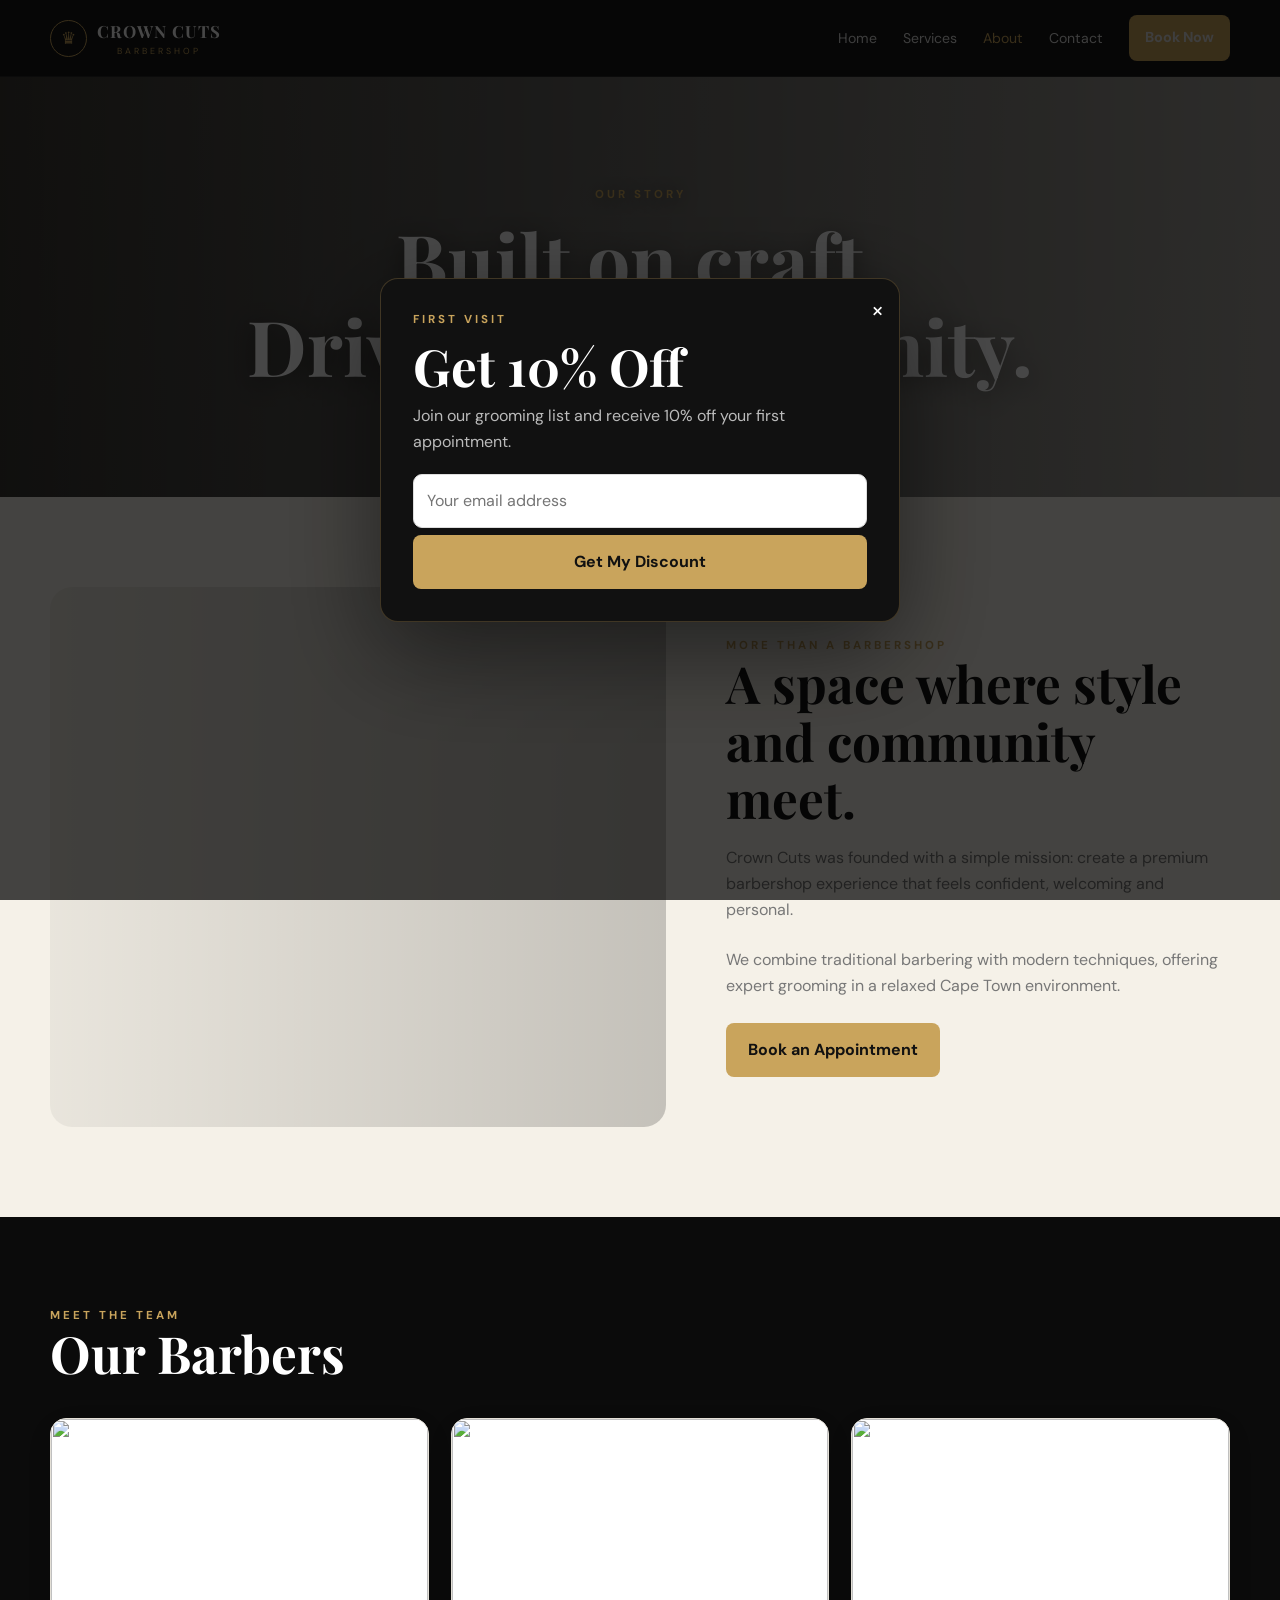
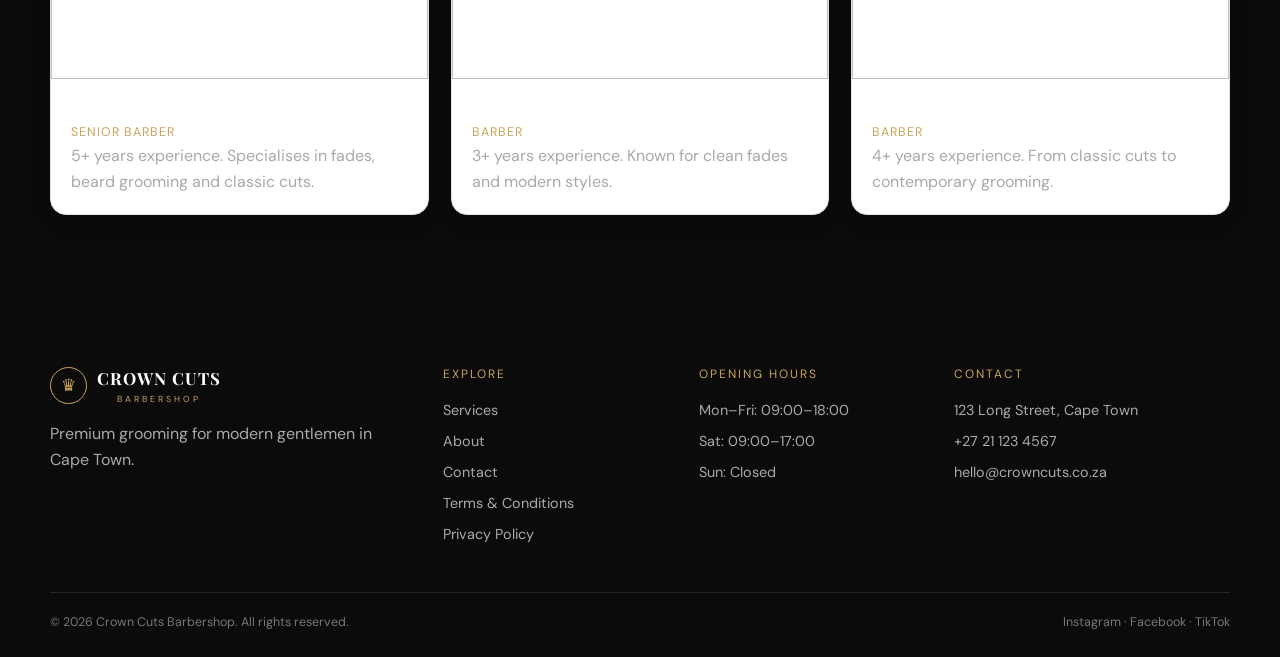
==== commit 3938ebc6: "Updates" ====
--- a/about.html
+++ b/about.html
@@ -94,7 +94,9 @@
         <div>
           <div class="footer-title">Explore</div>
           <div class="footer-links"><a href="services.html">Services</a><a href="about.html">About</a><a
-              href="contact.html">Contact</a><a href="terms.html">Terms & Conditions</a></div>
+              href="contact.html">Contact</a><a href="terms.html">Terms & Conditions</a> <a href="privacy.html">
+              Privacy Policy
+            </a></div>
         </div>
         <div>
           <div class="footer-title">Opening Hours</div>
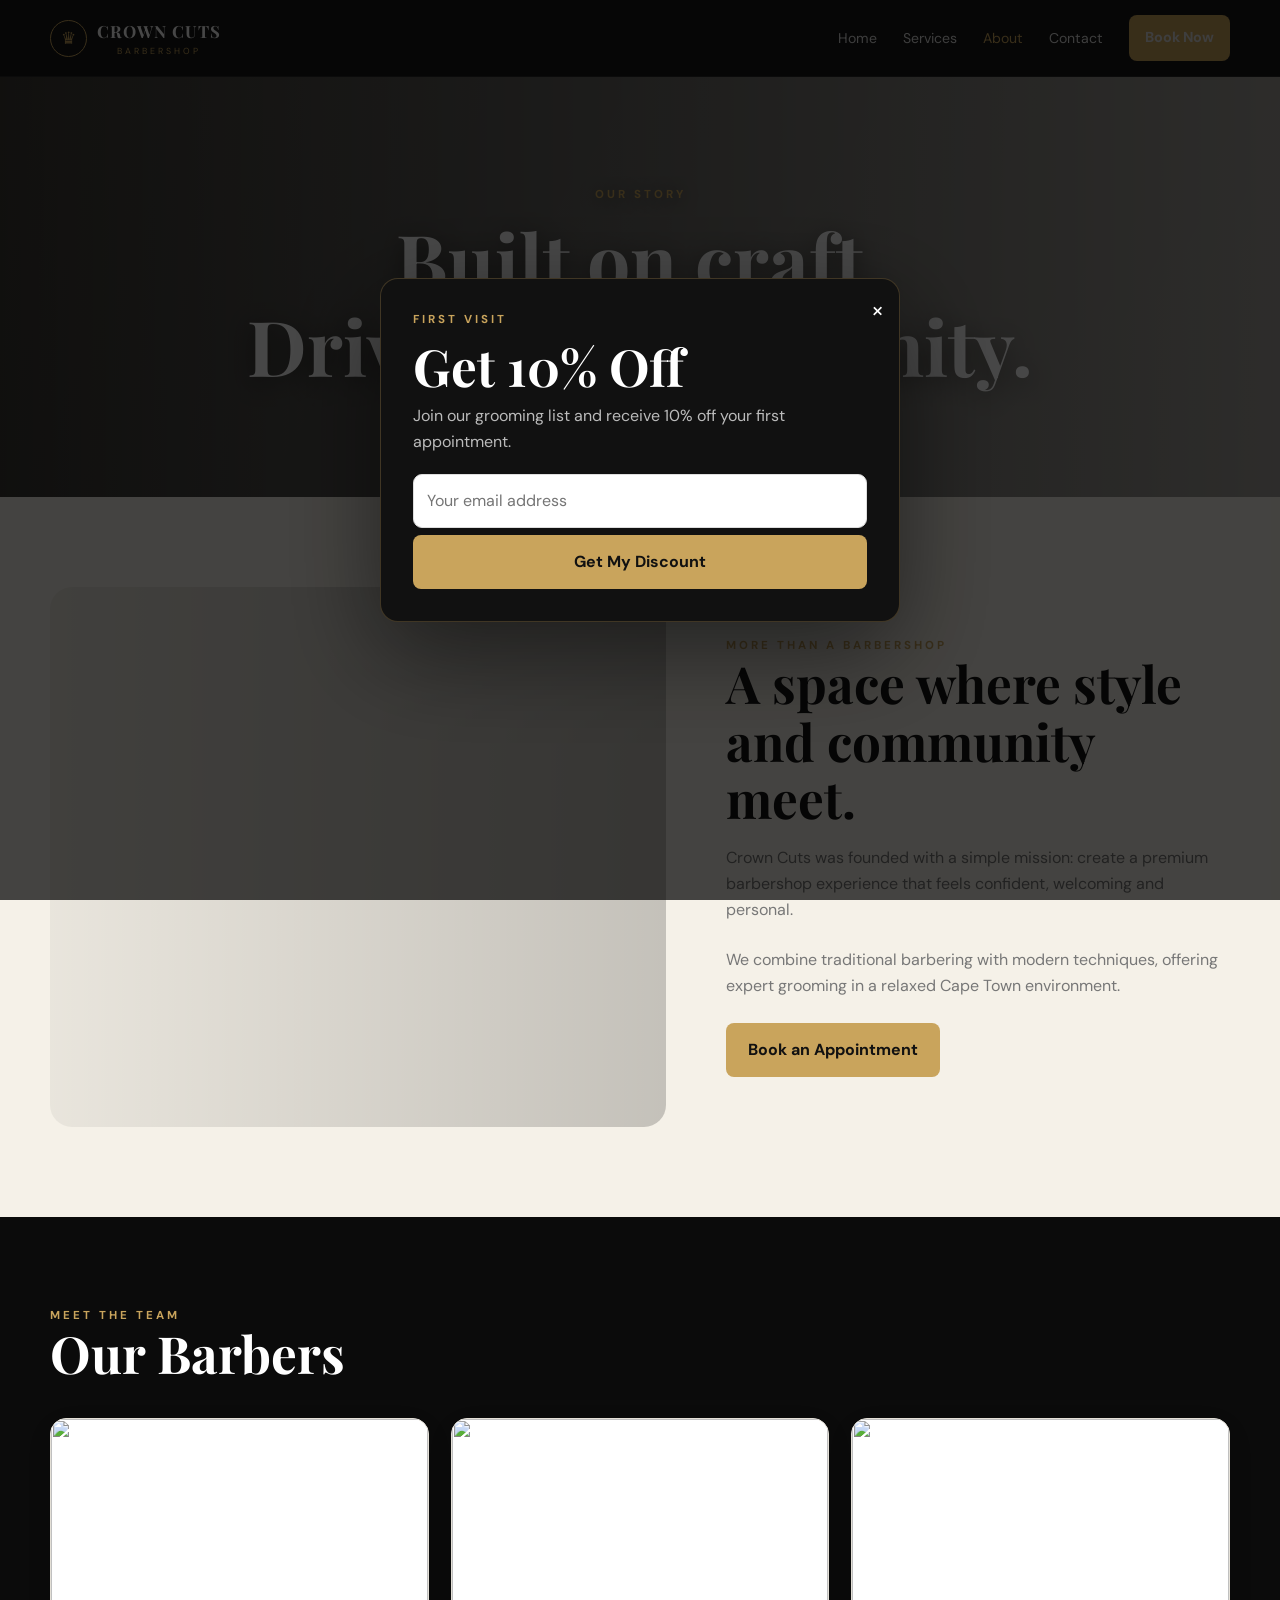
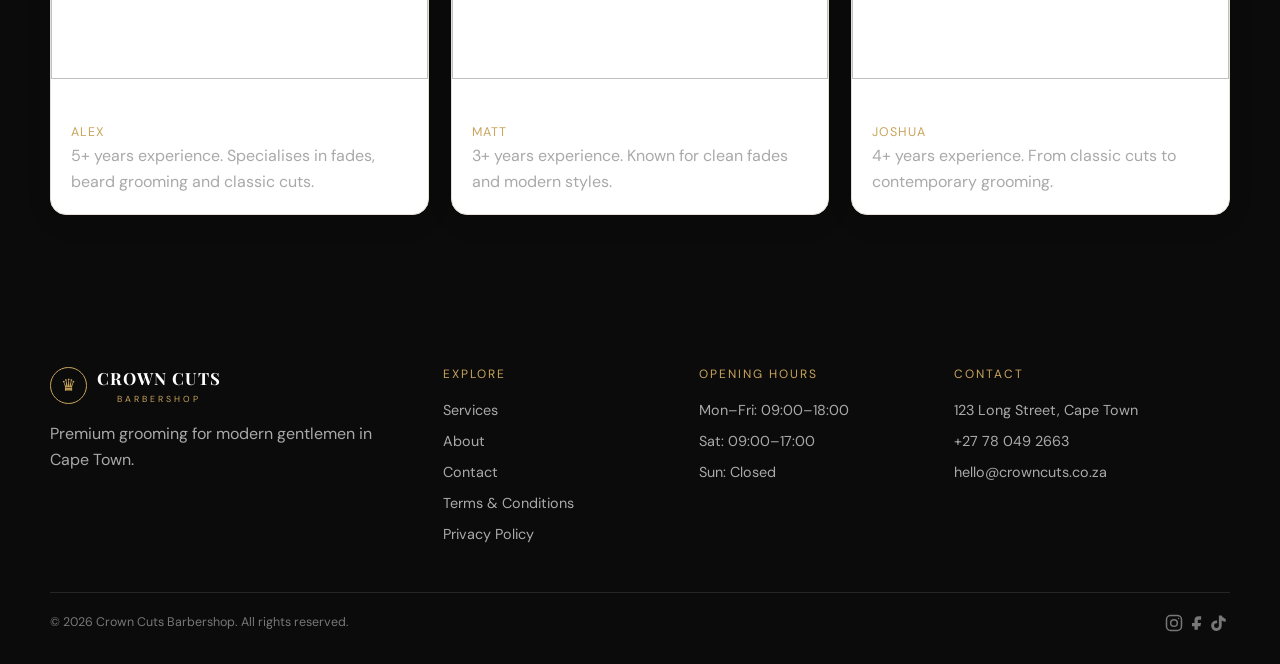
==== commit 92e3d6df: "Last version" ====
--- a/about.html
+++ b/about.html
@@ -56,26 +56,26 @@
         </div>
         <div class="cards">
           <article class="barber-card reveal"><img
-              src="https://images.unsplash.com/photo-1531123897727-8f129e1688ce?auto=format&fit=crop&w=900&q=80">
+              src="https://images.unsplash.com/photo-1567894340315-735d7c361db0?w=500&auto=format&fit=crop&q=60&ixlib=rb-4.1.0&ixid=M3wxMjA3fDB8MHxzZWFyY2h8MTV8fGJhcmJlcnxlbnwwfHwwfHx8MA%3D%3D">
             <div class="barber-meta">
               <h3>Mike</h3>
-              <div class="role">Senior Barber</div>
+              <div class="role">Alex</div>
               <p class="muted">5+ years experience. Specialises in fades, beard grooming and classic cuts.</p>
             </div>
           </article>
           <article class="barber-card reveal"><img
-              src="https://images.unsplash.com/photo-1500648767791-00dcc994a43e?auto=format&fit=crop&w=900&q=80">
+              src="https://images.unsplash.com/photo-1635273051937-a0ddef9573b6?w=500&auto=format&fit=crop&q=60&ixlib=rb-4.1.0&ixid=M3wxMjA3fDB8MHxzZWFyY2h8MjB8fGJhcmJlcnxlbnwwfHwwfHx8MA%3D%3D">
             <div class="barber-meta">
               <h3>Jamal</h3>
-              <div class="role">Barber</div>
+              <div class="role">matt</div>
               <p class="muted">3+ years experience. Known for clean fades and modern styles.</p>
             </div>
           </article>
           <article class="barber-card reveal"><img
-              src="https://images.unsplash.com/photo-1506794778202-cad84cf45f1d?auto=format&fit=crop&w=900&q=80">
+              src="https://plus.unsplash.com/premium_photo-1661290481306-4841edd49719?w=500&auto=format&fit=crop&q=60&ixlib=rb-4.1.0&ixid=M3wxMjA3fDB8MHxzZWFyY2h8MjF8fGJhcmJlcnxlbnwwfHwwfHx8MA%3D%3D">
             <div class="barber-meta">
               <h3>Chris</h3>
-              <div class="role">Barber</div>
+              <div class="role">Joshua</div>
               <p class="muted">4+ years experience. From classic cuts to contemporary grooming.</p>
             </div>
           </article>
@@ -105,13 +105,52 @@
         </div>
         <div>
           <div class="footer-title">Contact</div>
-          <div class="footer-links"><span>123 Long Street, Cape Town</span><a href="tel:+27211234567">+27 21 123
-              4567</a><a href="mailto:hello@crowncuts.co.za">hello@crowncuts.co.za</a></div>
+          <div class="footer-links"><span>123 Long Street, Cape Town</span><a href="tel:+27211234567">+27 78 049
+              2663</a><a href="mailto:hello@crowncuts.co.za">hello@crowncuts.co.za</a></div>
         </div>
       </div>
-      <div class="footer-bottom"><span>© 2026 Crown Cuts Barbershop. All rights reserved.</span><span>Instagram ·
-          Facebook · TikTok</span></div>
-    </div>
+      <div class="footer-bottom">
+
+        <span>
+          © 2026 Crown Cuts Barbershop. All rights reserved.
+        </span>
+
+        <div class="social-links">
+
+          <!-- Instagram -->
+          <a href="https://www.instagram.com/" target="_blank" rel="noopener noreferrer" aria-label="Instagram"
+            title="Instagram">
+            <svg width="20" height="20" viewBox="0 0 24 24" fill="none" stroke="currentColor" stroke-width="1.8"
+              stroke-linecap="round" stroke-linejoin="round">
+              <rect x="3" y="3" width="18" height="18" rx="5"></rect>
+              <circle cx="12" cy="12" r="4"></circle>
+              <circle cx="17.5" cy="6.5" r="0.8" fill="currentColor" stroke="none"></circle>
+            </svg>
+          </a>
+
+
+          <!-- Facebook -->
+          <a href="https://www.facebook.com/" target="_blank" rel="noopener noreferrer" aria-label="Facebook"
+            title="Facebook">
+            <svg width="20" height="20" viewBox="0 0 24 24" fill="currentColor">
+              <path d="M14 8h3V4h-3c-3.31 0-5 1.69-5 5v3H6v4h3v4h4v-4h3l1-4h-4V9c0-.67.33-1 1-1z"></path>
+            </svg>
+          </a>
+
+
+          <!-- TikTok -->
+          <a href="https://www.tiktok.com/" target="_blank" rel="noopener noreferrer" aria-label="TikTok"
+            title="TikTok">
+            <svg width="20" height="20" viewBox="0 0 24 24" fill="currentColor">
+              <path
+                d="M16.6 5.82A4.94 4.94 0 0 1 14.06 3h-3.42v12.18a2.9 2.9 0 1 1-2.9-2.9c.3 0 .6.05.87.14V8.94a6.36 6.36 0 1 0 5.45 6.28V8.9a8.28 8.28 0 0 0 4.86 1.57V7.05a4.94 4.94 0 0 1-2.32-1.23z">
+              </path>
+            </svg>
+          </a>
+
+        </div>
+
+      </div>
   </footer>
   <div id="promoModal" class="modal-backdrop" role="dialog" aria-modal="true" aria-labelledby="promoTitle">
     <div class="modal"><button class="modal-close" data-modal-close aria-label="Close">×</button>
--- a/css/style.css
+++ b/css/style.css
@@ -693,8 +693,11 @@
 
 .map {
   min-height: 420px;
-  border-radius: 18px;
-  background: linear-gradient(rgba(0, 0, 0, .15), rgba(0, 0, 0, .15)), url("https://images.unsplash.com/photo-1519501025264-65ba15a82390?auto=format&fit=crop&w=1200&q=80") center/cover
+  border-radius: 2%;
+  background:
+    linear-gradient(rgba(0, 0, 0, .22),
+      rgba(0, 0, 0, .22)),
+    url("https://images.unsplash.com/photo-1580060839134-75a5edca2e99?auto=format&fit=crop&w=2400&q=90") center/cover no-repeat;
 }
 
 .legal {
